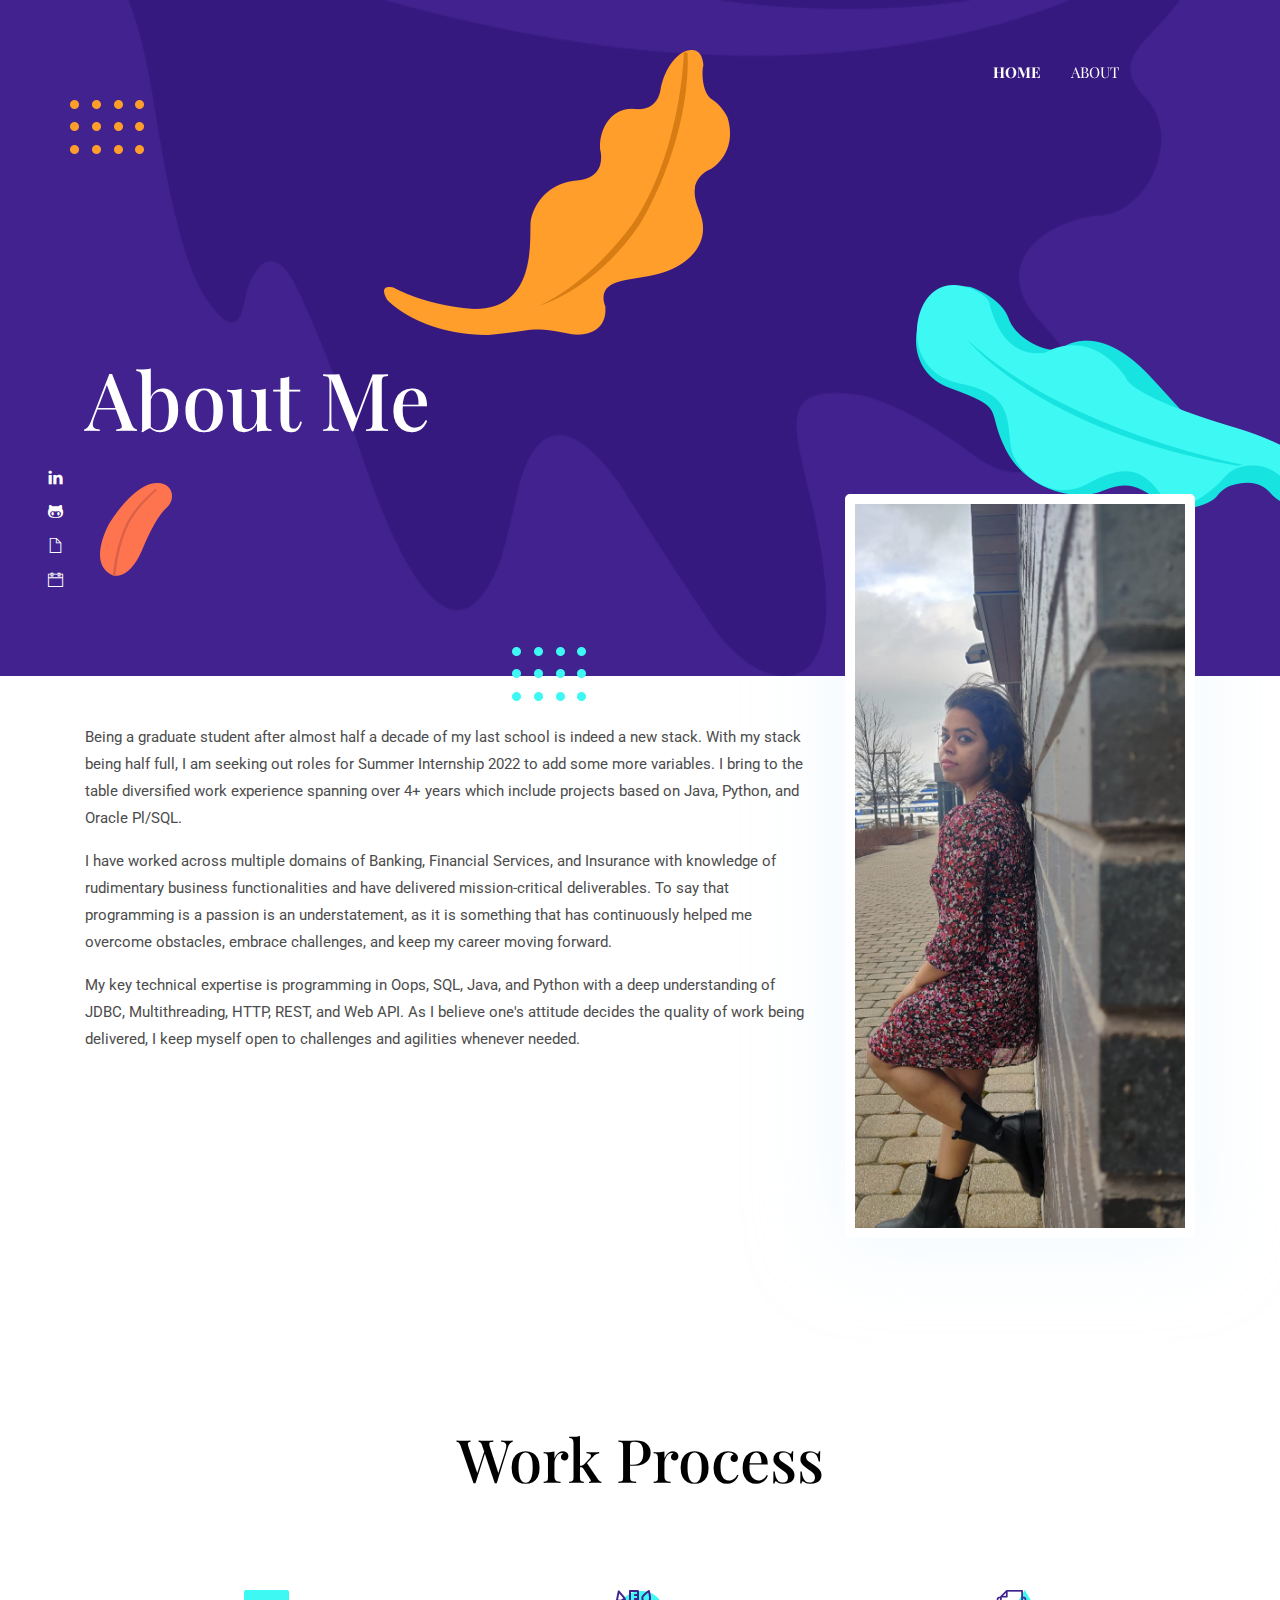
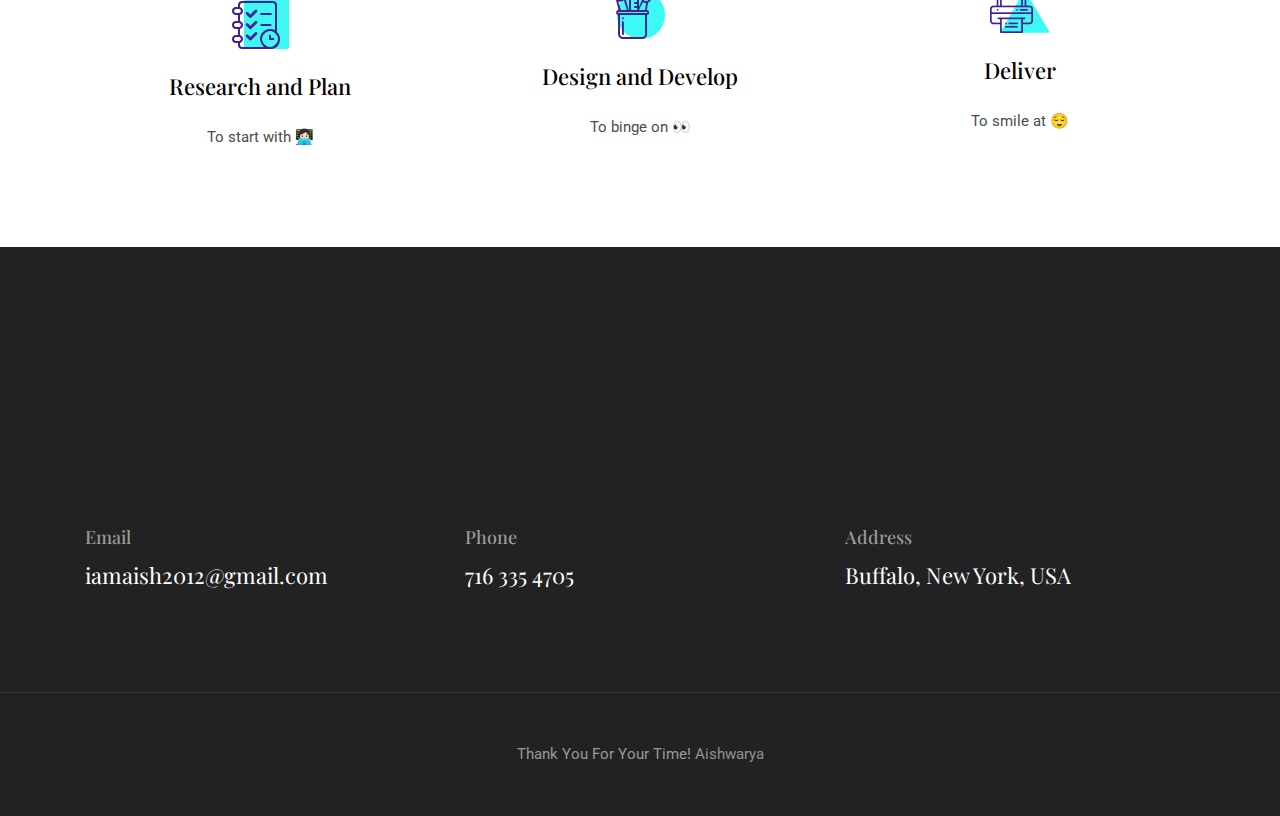
==== about.html @ 316fe17b "Update about.html" ====
<!--
 // WEBSITE: https://themefisher.com
 // TWITTER: https://twitter.com/themefisher
 // FACEBOOK: https://www.facebook.com/themefisher
 // GITHUB: https://github.com/themefisher/
-->

<!-- 
THEME: Kross - Creative Portfolio Template
VERSION: 1.0.0
AUTHOR: Themefisher

HOMEPAGE: https://themefisher.com/products/kross-creative-portfolio-template/
DEMO: https://demo.themefisher.com/kross/
GITHUB: https://github.com/themefisher/meghna-onepage-html5-business-template

Get HUGO Version : https://gethugothemes.com/products/kross-hugo-theme/

WEBSITE: https://themefisher.com
TWITTER: https://twitter.com/themefisher
FACEBOOK: https://www.facebook.com/themefisher
-->

<!DOCTYPE html>
<html lang="en">
<head>

  <!-- Basic Page Needs
  ================================================== -->
  <meta charset="utf-8">
  <title>Aishwarya's CookBook</title>
  <link rel="icon" type="image/x-icon" href="images/favicon.png"/>


  <!-- Mobile Specific Metas
  ================================================== -->
  <meta http-equiv="X-UA-Compatible" content="IE=edge">
  <meta name="description" content="Creative Portfolio Template">
  <meta name="viewport" content="width=device-width, initial-scale=1.0, maximum-scale=5.0">
  <meta name="author" content="Aishwarya">
  <meta name="generator" content="Portfolio Template v1.0">
  <!-- Favicon -->
  <link rel="shortcut icon" type="image/x-icon" href="images/favicon.png"/>
  
  <!-- ** Plugins Needed for the Project ** -->
  <!-- Bootstrap -->
  <link rel="stylesheet" href="plugins/bootstrap/bootstrap.min.css">
  <!-- slick slider -->
  <link rel="stylesheet" href="plugins/slick/slick.css">
  <!-- themefy-icon -->
  <link rel="stylesheet" href="plugins/themify-icons/themify-icons.css">

  <!-- Main Stylesheet -->
  <link href="css/style.css" rel="stylesheet">

</head>
<body>
  

<header class="navigation fixed-top">
  <nav class="navbar navbar-expand-lg navbar-dark">
    <button class="navbar-toggler" type="button" data-toggle="collapse" data-target="#navigation"
      aria-controls="navigation" aria-expanded="false" aria-label="Toggle navigation">
      <span class="navbar-toggler-icon"></span>
    </button>

    <div class="collapse navbar-collapse text-center" id="navigation">
      <ul class="navbar-nav ml-auto">
        <li class="nav-item active">
          <a class="nav-link" href="index.html">Home</a>
        </li>
        <li class="nav-item">
          <a class="nav-link" href="about.html">about</a>
        </li>
      </ul>
    </div>
  </nav>
</header>

<!-- page title -->
<section class="page-title-alt bg-primary position-relative">
  <div class="container">
    <div class="row">
      <div class="col-12">
        <h1 class="text-white font-tertiary">About Me</h1>
      </div>
    </div>
  </div>
  <!-- background shapes -->
  <img src="images/illustrations/leaf-bg-top.png" alt="illustrations" class="bg-shape-1 w-100">
  <img src="images/illustrations/dots-group-sm.png" alt="illustrations" class="bg-shape-2">
  <img src="images/illustrations/leaf-yellow.png" alt="illustrations" class="bg-shape-3">
  <img src="images/illustrations/leaf-orange.png" alt="illustrations" class="bg-shape-4">
  <img src="images/illustrations/dots-group-cyan.png" alt="illustrations" class="bg-shape-5">
  <img src="images/illustrations/leaf-cyan-lg.png" alt="illustrations" class="bg-shape-6">
 <!-- social icon -->
  <ul class="list-unstyled ml-5 mt-3 position-relative zindex-1">
    <li class="mb-3"><a class="text-white" href="https://www.linkedin.com/in/aishwaryarath/" target="_blank"><i class="ti-linkedin"></i></a></li>
    <li class="mb-3"><a class="text-white" href="https://github.com/Aishwarya020" target="_blank"><i class="ti-github"></i></a></li>
    <li class="mb-3"><a class="text-white" href="resume/Aishwarya_Rath_Resume.pdf" target="_blank"><i class="ti-file"></i></a></li>
    <li class="mb-3"><a class="text-white" href="https://calendly.com/aishwaryarath/office-hours" target="_blank"><i class="ti-calendar"></i></a></li>
  </ul>
  <!-- /social icon -->
</section>
<!-- /page title -->

<!-- about -->
<section class="section pt-5">
  <div class="container">
    <div class="row">
      <div class="col-md-8">
        <p>Being a graduate student after almost half a decade of my last school is indeed a new stack. With my 
         stack being half full, I am seeking out roles for Summer Internship 2022 to add some more variables. 
         I bring to the table diversified work experience spanning over 4+ years which include projects based on 
         Java, Python, and Oracle Pl/SQL.</p>
        <p>I have worked across multiple domains of Banking, Financial Services, and Insurance with knowledge of 
         rudimentary business functionalities and have delivered mission-critical deliverables. To say that 
         programming is a passion is an understatement, as it is something that has continuously helped me 
         overcome obstacles, embrace challenges, and keep my career moving forward.</p>
        <p>My key technical expertise is programming in Oops, SQL, Java, and Python with a deep understanding 
         of JDBC, Multithreading, HTTP, REST, and Web API. As I believe one's attitude decides the quality of 
         work being delivered, I keep myself open to challenges and agilities whenever needed.</p>
     </div>
      <div class="col-md-4 text-center drag-lg-top">
        <div class="shadow-down mb-4">
          <img src="images/about/author.png" alt="author" class="img-fluid w-100 rounded-lg border-thick border-white">
       </div>
      </div>
    </div>
  </div>
</section>
<!-- /about -->

<!-- Work Process -->
<section class="section">
  <div class="container">
    <div class="row justify-content-around">
      <div class="col-lg-12 text-center">
        <h2 class="section-title">Work Process</h2>
      </div>
      <div class="col-lg-3 col-md-4 text-center hover-shadow pt-3">
        <div class="">
          <img src="images/icons/plan.png" class="mb-4" alt="icon">
          <h4 class="mb-4">Research and Plan</h4>
          <p>To start with 👩🏻‍💻</p>
        </div>
      </div>
      <div class="col-lg-3 col-md-4 text-center hover-shadow pt-3">
        <img src="images/icons/design.png" class="mb-4" alt="icon">
        <h4 class="mb-4">Design and Develop</h4>
        <p>To binge on 👀</p>
      </div>
      <div class="col-lg-3 col-md-4 text-center hover-shadow pt-3">
        <img src="images/icons/print.png" class="mb-4" alt="icon">
        <h4 class="mb-4">Deliver</h4>
        <p>To smile at 😌</p>
      </div>
    </div>
  </div>
</section>
<!-- ./Work Process -->

<!-- footer -->
<footer class="bg-dark footer-section">
  <div class="section">
    <div class="container">
      <div class="row">
        <div class="col-md-4">
          <h5 class="text-light">Email</h5>
          <p class="text-white paragraph-lg font-secondary">iamaish2012@gmail.com</p>
        </div>
        <div class="col-md-4">
          <h5 class="text-light">Phone</h5>
          <p class="text-white paragraph-lg font-secondary">716 335 4705</p>
        </div>
        <div class="col-md-4">
          <h5 class="text-light">Address</h5>
          <p class="text-white paragraph-lg font-secondary">Buffalo, New York, USA</p>
        </div>
      </div>
    </div>
  </div>
  <div class="border-top text-center border-dark py-5">
    <p class="mb-0 text-light"><script>
        </script> Thank You For Your Time! <a class="text-white-50">Aishwarya</a></p> 
  </div>
</footer>
<!-- /footer -->

<!-- jQuery -->
<script src="plugins/jQuery/jquery.min.js"></script>
<!-- Bootstrap JS -->
<script src="plugins/bootstrap/bootstrap.min.js"></script>
<!-- slick slider -->
<script src="plugins/slick/slick.min.js"></script>
<!-- filter -->
<script src="plugins/shuffle/shuffle.min.js"></script>

<!-- Main Script -->
<script src="js/script.js"></script>

</body>
</html>
---- plugins/themify-icons/themify-icons.css ----
@font-face{font-family:themify;src:url(fonts/themify.eot?-fvbane);src:url(fonts/themify.eot?#iefix-fvbane) format('embedded-opentype'),url(fonts/themify.woff?-fvbane) format('woff'),url(fonts/themify.ttf?-fvbane) format('truetype'),url(fonts/themify.svg?-fvbane#themify) format('svg');font-weight:400;font-style:normal}[class*=" ti-"],[class^=ti-]{font-family:themify;speak:none;font-style:normal;font-weight:400;font-variant:normal;text-transform:none;line-height:1;-webkit-font-smoothing:antialiased;-moz-osx-font-smoothing:grayscale}.ti-wand:before{content:"\e600"}.ti-volume:before{content:"\e601"}.ti-user:before{content:"\e602"}.ti-unlock:before{content:"\e603"}.ti-unlink:before{content:"\e604"}.ti-trash:before{content:"\e605"}.ti-thought:before{content:"\e606"}.ti-target:before{content:"\e607"}.ti-tag:before{content:"\e608"}.ti-tablet:before{content:"\e609"}.ti-star:before{content:"\e60a"}.ti-spray:before{content:"\e60b"}.ti-signal:before{content:"\e60c"}.ti-shopping-cart:before{content:"\e60d"}.ti-shopping-cart-full:before{content:"\e60e"}.ti-settings:before{content:"\e60f"}.ti-search:before{content:"\e610"}.ti-zoom-in:before{content:"\e611"}.ti-zoom-out:before{content:"\e612"}.ti-cut:before{content:"\e613"}.ti-ruler:before{content:"\e614"}.ti-ruler-pencil:before{content:"\e615"}.ti-ruler-alt:before{content:"\e616"}.ti-bookmark:before{content:"\e617"}.ti-bookmark-alt:before{content:"\e618"}.ti-reload:before{content:"\e619"}.ti-plus:before{content:"\e61a"}.ti-pin:before{content:"\e61b"}.ti-pencil:before{content:"\e61c"}.ti-pencil-alt:before{content:"\e61d"}.ti-paint-roller:before{content:"\e61e"}.ti-paint-bucket:before{content:"\e61f"}.ti-na:before{content:"\e620"}.ti-mobile:before{content:"\e621"}.ti-minus:before{content:"\e622"}.ti-medall:before{content:"\e623"}.ti-medall-alt:before{content:"\e624"}.ti-marker:before{content:"\e625"}.ti-marker-alt:before{content:"\e626"}.ti-arrow-up:before{content:"\e627"}.ti-arrow-right:before{content:"\e628"}.ti-arrow-left:before{content:"\e629"}.ti-arrow-down:before{content:"\e62a"}.ti-lock:before{content:"\e62b"}.ti-location-arrow:before{content:"\e62c"}.ti-link:before{content:"\e62d"}.ti-layout:before{content:"\e62e"}.ti-layers:before{content:"\e62f"}.ti-layers-alt:before{content:"\e630"}.ti-key:before{content:"\e631"}.ti-import:before{content:"\e632"}.ti-image:before{content:"\e633"}.ti-heart:before{content:"\e634"}.ti-heart-broken:before{content:"\e635"}.ti-hand-stop:before{content:"\e636"}.ti-hand-open:before{content:"\e637"}.ti-hand-drag:before{content:"\e638"}.ti-folder:before{content:"\e639"}.ti-flag:before{content:"\e63a"}.ti-flag-alt:before{content:"\e63b"}.ti-flag-alt-2:before{content:"\e63c"}.ti-eye:before{content:"\e63d"}.ti-export:before{content:"\e63e"}.ti-exchange-vertical:before{content:"\e63f"}.ti-desktop:before{content:"\e640"}.ti-cup:before{content:"\e641"}.ti-crown:before{content:"\e642"}.ti-comments:before{content:"\e643"}.ti-comment:before{content:"\e644"}.ti-comment-alt:before{content:"\e645"}.ti-close:before{content:"\e646"}.ti-clip:before{content:"\e647"}.ti-angle-up:before{content:"\e648"}.ti-angle-right:before{content:"\e649"}.ti-angle-left:before{content:"\e64a"}.ti-angle-down:before{content:"\e64b"}.ti-check:before{content:"\e64c"}.ti-check-box:before{content:"\e64d"}.ti-camera:before{content:"\e64e"}.ti-announcement:before{content:"\e64f"}.ti-brush:before{content:"\e650"}.ti-briefcase:before{content:"\e651"}.ti-bolt:before{content:"\e652"}.ti-bolt-alt:before{content:"\e653"}.ti-blackboard:before{content:"\e654"}.ti-bag:before{content:"\e655"}.ti-move:before{content:"\e656"}.ti-arrows-vertical:before{content:"\e657"}.ti-arrows-horizontal:before{content:"\e658"}.ti-fullscreen:before{content:"\e659"}.ti-arrow-top-right:before{content:"\e65a"}.ti-arrow-top-left:before{content:"\e65b"}.ti-arrow-circle-up:before{content:"\e65c"}.ti-arrow-circle-right:before{content:"\e65d"}.ti-arrow-circle-left:before{content:"\e65e"}.ti-arrow-circle-down:before{content:"\e65f"}.ti-angle-double-up:before{content:"\e660"}.ti-angle-double-right:before{content:"\e661"}.ti-angle-double-left:before{content:"\e662"}.ti-angle-double-down:before{content:"\e663"}.ti-zip:before{content:"\e664"}.ti-world:before{content:"\e665"}.ti-wheelchair:before{content:"\e666"}.ti-view-list:before{content:"\e667"}.ti-view-list-alt:before{content:"\e668"}.ti-view-grid:before{content:"\e669"}.ti-uppercase:before{content:"\e66a"}.ti-upload:before{content:"\e66b"}.ti-underline:before{content:"\e66c"}.ti-truck:before{content:"\e66d"}.ti-timer:before{content:"\e66e"}.ti-ticket:before{content:"\e66f"}.ti-thumb-up:before{content:"\e670"}.ti-thumb-down:before{content:"\e671"}.ti-text:before{content:"\e672"}.ti-stats-up:before{content:"\e673"}.ti-stats-down:before{content:"\e674"}.ti-split-v:before{content:"\e675"}.ti-split-h:before{content:"\e676"}.ti-smallcap:before{content:"\e677"}.ti-shine:before{content:"\e678"}.ti-shift-right:before{content:"\e679"}.ti-shift-left:before{content:"\e67a"}.ti-shield:before{content:"\e67b"}.ti-notepad:before{content:"\e67c"}.ti-server:before{content:"\e67d"}.ti-quote-right:before{content:"\e67e"}.ti-quote-left:before{content:"\e67f"}.ti-pulse:before{content:"\e680"}.ti-printer:before{content:"\e681"}.ti-power-off:before{content:"\e682"}.ti-plug:before{content:"\e683"}.ti-pie-chart:before{content:"\e684"}.ti-paragraph:before{content:"\e685"}.ti-panel:before{content:"\e686"}.ti-package:before{content:"\e687"}.ti-music:before{content:"\e688"}.ti-music-alt:before{content:"\e689"}.ti-mouse:before{content:"\e68a"}.ti-mouse-alt:before{content:"\e68b"}.ti-money:before{content:"\e68c"}.ti-microphone:before{content:"\e68d"}.ti-menu:before{content:"\e68e"}.ti-menu-alt:before{content:"\e68f"}.ti-map:before{content:"\e690"}.ti-map-alt:before{content:"\e691"}.ti-loop:before{content:"\e692"}.ti-location-pin:before{content:"\e693"}.ti-list:before{content:"\e694"}.ti-light-bulb:before{content:"\e695"}.ti-Italic:before{content:"\e696"}.ti-info:before{content:"\e697"}.ti-infinite:before{content:"\e698"}.ti-id-badge:before{content:"\e699"}.ti-hummer:before{content:"\e69a"}.ti-home:before{content:"\e69b"}.ti-help:before{content:"\e69c"}.ti-headphone:before{content:"\e69d"}.ti-harddrives:before{content:"\e69e"}.ti-harddrive:before{content:"\e69f"}.ti-gift:before{content:"\e6a0"}.ti-game:before{content:"\e6a1"}.ti-filter:before{content:"\e6a2"}.ti-files:before{content:"\e6a3"}.ti-file:before{content:"\e6a4"}.ti-eraser:before{content:"\e6a5"}.ti-envelope:before{content:"\e6a6"}.ti-download:before{content:"\e6a7"}.ti-direction:before{content:"\e6a8"}.ti-direction-alt:before{content:"\e6a9"}.ti-dashboard:before{content:"\e6aa"}.ti-control-stop:before{content:"\e6ab"}.ti-control-shuffle:before{content:"\e6ac"}.ti-control-play:before{content:"\e6ad"}.ti-control-pause:before{content:"\e6ae"}.ti-control-forward:before{content:"\e6af"}.ti-control-backward:before{content:"\e6b0"}.ti-cloud:before{content:"\e6b1"}.ti-cloud-up:before{content:"\e6b2"}.ti-cloud-down:before{content:"\e6b3"}.ti-clipboard:before{content:"\e6b4"}.ti-car:before{content:"\e6b5"}.ti-calendar:before{content:"\e6b6"}.ti-book:before{content:"\e6b7"}.ti-bell:before{content:"\e6b8"}.ti-basketball:before{content:"\e6b9"}.ti-bar-chart:before{content:"\e6ba"}.ti-bar-chart-alt:before{content:"\e6bb"}.ti-back-right:before{content:"\e6bc"}.ti-back-left:before{content:"\e6bd"}.ti-arrows-corner:before{content:"\e6be"}.ti-archive:before{content:"\e6bf"}.ti-anchor:before{content:"\e6c0"}.ti-align-right:before{content:"\e6c1"}.ti-align-left:before{content:"\e6c2"}.ti-align-justify:before{content:"\e6c3"}.ti-align-center:before{content:"\e6c4"}.ti-alert:before{content:"\e6c5"}.ti-alarm-clock:before{content:"\e6c6"}.ti-agenda:before{content:"\e6c7"}.ti-write:before{content:"\e6c8"}.ti-window:before{content:"\e6c9"}.ti-widgetized:before{content:"\e6ca"}.ti-widget:before{content:"\e6cb"}.ti-widget-alt:before{content:"\e6cc"}.ti-wallet:before{content:"\e6cd"}.ti-video-clapper:before{content:"\e6ce"}.ti-video-camera:before{content:"\e6cf"}.ti-vector:before{content:"\e6d0"}.ti-themify-logo:before{content:"\e6d1"}.ti-themify-favicon:before{content:"\e6d2"}.ti-themify-favicon-alt:before{content:"\e6d3"}.ti-support:before{content:"\e6d4"}.ti-stamp:before{content:"\e6d5"}.ti-split-v-alt:before{content:"\e6d6"}.ti-slice:before{content:"\e6d7"}.ti-shortcode:before{content:"\e6d8"}.ti-shift-right-alt:before{content:"\e6d9"}.ti-shift-left-alt:before{content:"\e6da"}.ti-ruler-alt-2:before{content:"\e6db"}.ti-receipt:before{content:"\e6dc"}.ti-pin2:before{content:"\e6dd"}.ti-pin-alt:before{content:"\e6de"}.ti-pencil-alt2:before{content:"\e6df"}.ti-palette:before{content:"\e6e0"}.ti-more:before{content:"\e6e1"}.ti-more-alt:before{content:"\e6e2"}.ti-microphone-alt:before{content:"\e6e3"}.ti-magnet:before{content:"\e6e4"}.ti-line-double:before{content:"\e6e5"}.ti-line-dotted:before{content:"\e6e6"}.ti-line-dashed:before{content:"\e6e7"}.ti-layout-width-full:before{content:"\e6e8"}.ti-layout-width-default:before{content:"\e6e9"}.ti-layout-width-default-alt:before{content:"\e6ea"}.ti-layout-tab:before{content:"\e6eb"}.ti-layout-tab-window:before{content:"\e6ec"}.ti-layout-tab-v:before{content:"\e6ed"}.ti-layout-tab-min:before{content:"\e6ee"}.ti-layout-slider:before{content:"\e6ef"}.ti-layout-slider-alt:before{content:"\e6f0"}.ti-layout-sidebar-right:before{content:"\e6f1"}.ti-layout-sidebar-none:before{content:"\e6f2"}.ti-layout-sidebar-left:before{content:"\e6f3"}.ti-layout-placeholder:before{content:"\e6f4"}.ti-layout-menu:before{content:"\e6f5"}.ti-layout-menu-v:before{content:"\e6f6"}.ti-layout-menu-separated:before{content:"\e6f7"}.ti-layout-menu-full:before{content:"\e6f8"}.ti-layout-media-right-alt:before{content:"\e6f9"}.ti-layout-media-right:before{content:"\e6fa"}.ti-layout-media-overlay:before{content:"\e6fb"}.ti-layout-media-overlay-alt:before{content:"\e6fc"}.ti-layout-media-overlay-alt-2:before{content:"\e6fd"}.ti-layout-media-left-alt:before{content:"\e6fe"}.ti-layout-media-left:before{content:"\e6ff"}.ti-layout-media-center-alt:before{content:"\e700"}.ti-layout-media-center:before{content:"\e701"}.ti-layout-list-thumb:before{content:"\e702"}.ti-layout-list-thumb-alt:before{content:"\e703"}.ti-layout-list-post:before{content:"\e704"}.ti-layout-list-large-image:before{content:"\e705"}.ti-layout-line-solid:before{content:"\e706"}.ti-layout-grid4:before{content:"\e707"}.ti-layout-grid3:before{content:"\e708"}.ti-layout-grid2:before{content:"\e709"}.ti-layout-grid2-thumb:before{content:"\e70a"}.ti-layout-cta-right:before{content:"\e70b"}.ti-layout-cta-left:before{content:"\e70c"}.ti-layout-cta-center:before{content:"\e70d"}.ti-layout-cta-btn-right:before{content:"\e70e"}.ti-layout-cta-btn-left:before{content:"\e70f"}.ti-layout-column4:before{content:"\e710"}.ti-layout-column3:before{content:"\e711"}.ti-layout-column2:before{content:"\e712"}.ti-layout-accordion-separated:before{content:"\e713"}.ti-layout-accordion-merged:before{content:"\e714"}.ti-layout-accordion-list:before{content:"\e715"}.ti-ink-pen:before{content:"\e716"}.ti-info-alt:before{content:"\e717"}.ti-help-alt:before{content:"\e718"}.ti-headphone-alt:before{content:"\e719"}.ti-hand-point-up:before{content:"\e71a"}.ti-hand-point-right:before{content:"\e71b"}.ti-hand-point-left:before{content:"\e71c"}.ti-hand-point-down:before{content:"\e71d"}.ti-gallery:before{content:"\e71e"}.ti-face-smile:before{content:"\e71f"}.ti-face-sad:before{content:"\e720"}.ti-credit-card:before{content:"\e721"}.ti-control-skip-forward:before{content:"\e722"}.ti-control-skip-backward:before{content:"\e723"}.ti-control-record:before{content:"\e724"}.ti-control-eject:before{content:"\e725"}.ti-comments-smiley:before{content:"\e726"}.ti-brush-alt:before{content:"\e727"}.ti-youtube:before{content:"\e728"}.ti-vimeo:before{content:"\e729"}.ti-twitter:before{content:"\e72a"}.ti-time:before{content:"\e72b"}.ti-tumblr:before{content:"\e72c"}.ti-skype:before{content:"\e72d"}.ti-share:before{content:"\e72e"}.ti-share-alt:before{content:"\e72f"}.ti-rocket:before{content:"\e730"}.ti-pinterest:before{content:"\e731"}.ti-new-window:before{content:"\e732"}.ti-microsoft:before{content:"\e733"}.ti-list-ol:before{content:"\e734"}.ti-linkedin:before{content:"\e735"}.ti-layout-sidebar-2:before{content:"\e736"}.ti-layout-grid4-alt:before{content:"\e737"}.ti-layout-grid3-alt:before{content:"\e738"}.ti-layout-grid2-alt:before{content:"\e739"}.ti-layout-column4-alt:before{content:"\e73a"}.ti-layout-column3-alt:before{content:"\e73b"}.ti-layout-column2-alt:before{content:"\e73c"}.ti-instagram:before{content:"\e73d"}.ti-google:before{content:"\e73e"}.ti-github:before{content:"\e73f"}.ti-flickr:before{content:"\e740"}.ti-facebook:before{content:"\e741"}.ti-dropbox:before{content:"\e742"}.ti-dribbble:before{content:"\e743"}.ti-apple:before{content:"\e744"}.ti-android:before{content:"\e745"}.ti-save:before{content:"\e746"}.ti-save-alt:before{content:"\e747"}.ti-yahoo:before{content:"\e748"}.ti-wordpress:before{content:"\e749"}.ti-vimeo-alt:before{content:"\e74a"}.ti-twitter-alt:before{content:"\e74b"}.ti-tumblr-alt:before{content:"\e74c"}.ti-trello:before{content:"\e74d"}.ti-stack-overflow:before{content:"\e74e"}.ti-soundcloud:before{content:"\e74f"}.ti-sharethis:before{content:"\e750"}.ti-sharethis-alt:before{content:"\e751"}.ti-reddit:before{content:"\e752"}.ti-pinterest-alt:before{content:"\e753"}.ti-microsoft-alt:before{content:"\e754"}.ti-linux:before{content:"\e755"}.ti-jsfiddle:before{content:"\e756"}.ti-joomla:before{content:"\e757"}.ti-html5:before{content:"\e758"}.ti-flickr-alt:before{content:"\e759"}.ti-email:before{content:"\e75a"}.ti-drupal:before{content:"\e75b"}.ti-dropbox-alt:before{content:"\e75c"}.ti-css3:before{content:"\e75d"}.ti-rss:before{content:"\e75e"}.ti-rss-alt:before{content:"\e75f"}
---- css/style.css ----
/**
 * WEBSITE: https://themefisher.com
 * TWITTER: https://twitter.com/themefisher
 * FACEBOOK: https://www.facebook.com/themefisher
 * GITHUB: https://github.com/themefisher/
 */

/*!
THEME: Kross - Creative Portfolio Template
VERSION: 1.0.0
AUTHOR: Themefisher

HOMEPAGE: https://themefisher.com/products/kross-creative-portfolio-template/
DEMO: https://demo.themefisher.com/kross/
GITHUB: https://github.com/themefisher/meghna-onepage-html5-business-template

Get HUGO Version : https://gethugothemes.com/products/kross-hugo-theme/

WEBSITE: https://themefisher.com
TWITTER: https://twitter.com/themefisher
FACEBOOK: https://www.facebook.com/themefisher
*/
/*  typography */
@import url("https://fonts.googleapis.com/css?family=Playfair+Display:700|Roboto:400");
body {
  line-height: 1.2;
  font-family: "Roboto", sans-serif;
  -webkit-font-smoothing: antialiased;
  font-size: 15px;
  color: #4c4c4c;
}

p, .paragraph {
  font-weight: 400;
  color: #4c4c4c;
  font-size: 15px;
  line-height: 1.8;
  font-family: "Roboto", sans-serif;
}
p-lg, .paragraph-lg {
  font-size: 22px;
}

h1, h2, h3, h4, h5, h6 {
  color: #000;
  font-family: "Playfair Display", serif;
  line-height: 1.2;
}

h1, .h1 {
  font-size: 80px;
}
@media (max-width: 991px) {
  h1, .h1 {
    font-size: 65px;
  }
}

h2, .h2 {
  font-size: 60px;
}
@media (max-width: 991px) {
  h2, .h2 {
    font-size: 50px;
  }
}

h3, .h3 {
  font-size: 40px;
}

h4, .h4 {
  font-size: 22px;
}

h5, .h5 {
  font-size: 18px;
}

h6, .h6 {
  font-size: 14px;
}

/* Button style */
.btn {
  font-size: 22px;
  font-family: "Playfair Display", serif;
  text-transform: capitalize;
  padding: 16px 44px;
  border-radius: 5px;
  font-weight: 600;
  border: 0;
  position: relative;
  z-index: 1;
  transition: 0.2s ease;
}
.btn:focus {
  outline: 0;
  box-shadow: none !important;
}
.btn:active {
  box-shadow: none;
}
.btn-sm {
  font-size: 15px;
  padding: 10px 30px;
}
.btn-xs {
  padding: 5px 10px;
  font-size: 15px;
}

.btn-primary {
  background: #41228e;
  color: #fff;
}
.btn-primary:active {
  background: #542cb7 !important;
}
.btn-primary:hover {
  background: #542cb7;
}
.btn-primary.focus, .btn-primary.active {
  background: #542cb7 !important;
  box-shadow: none !important;
}

.btn-transparent {
  background: transparent;
  color: #41228e;
  font-weight: bold;
}
.btn-transparent:active, .btn-transparent:hover {
  color: #41228e;
}

body {
  background-color: #fff;
  overflow-x: hidden;
}

::-moz-selection {
  background: #542cb7;
  color: #fff;
}

::selection {
  background: #542cb7;
  color: #fff;
}

/* preloader */
.preloader {
  position: fixed;
  top: 0;
  left: 0;
  right: 0;
  bottom: 0;
  background-color: #fff;
  z-index: 999;
  display: flex;
  align-items: center;
  justify-content: center;
}

ol,
ul {
  list-style-type: none;
  margin: 0px;
}

img {
  vertical-align: middle;
  border: 0;
}

a,
a:hover,
a:focus {
  text-decoration: none;
}

a,
button,
select {
  cursor: pointer;
  transition: 0.2s ease;
}
a:focus,
button:focus,
select:focus {
  outline: 0;
}

a.text-dark:hover {
  color: #41228e !important;
}

a:hover {
  color: #41228e;
}

.slick-slide {
  outline: 0;
}

.section {
  padding-top: 80px;
  padding-bottom: 80px;
}
.section-title {
  margin-bottom: 80px;
  font-family: "Playfair Display", serif;
}

.bg-cover {
  background-size: cover;
  background-position: center center;
  background-repeat: no-repeat;
}

/* overlay */
.overlay {
  position: relative;
}
.overlay::before {
  position: absolute;
  content: "";
  height: 100%;
  width: 100%;
  top: 0;
  left: 0;
  background: #000;
  opacity: 0.5;
}

.outline-0 {
  outline: 0 !important;
}

.d-unset {
  display: unset !important;
}

.bg-primary {
  background: #41228e !important;
}

.bg-gray {
  background: #eaeaea !important;
}

.text-primary {
  color: #41228e !important;
}

.text-color {
  color: #4c4c4c;
}

.text-dark {
  color: #000 !important;
}

.text-light {
  color: #999999 !important;
}

.mb-10 {
  margin-bottom: 10px !important;
}

.mb-20 {
  margin-bottom: 20px !important;
}

.mb-30 {
  margin-bottom: 30px !important;
}

.mb-40 {
  margin-bottom: 40px !important;
}

.mb-50 {
  margin-bottom: 50px !important;
}

.mb-60 {
  margin-bottom: 60px !important;
}

.mb-70 {
  margin-bottom: 70px !important;
}

.mb-80 {
  margin-bottom: 80px !important;
}

.mb-90 {
  margin-bottom: 90px !important;
}

.mb-100 {
  margin-bottom: 100px !important;
}

.zindex-1 {
  z-index: 1;
}

.rounded-lg {
  border-radius: 15px;
}

.overflow-hidden {
  overflow: hidden;
}

.font-secondary {
  font-family: "Playfair Display", serif !important;
}

.font-tertiary {
  font-family: "Playfair Display", serif !important;
}

.shadow {
  box-shadow: 0px 18px 39.1px 6.9px rgba(224, 241, 255, 0.34) !important;
}

.bg-dark {
  background-color: #222222 !important;
}

/* icon */
.icon {
  font-size: 45px;
}

.icon-bg {
  height: 100px;
  width: 100px;
  line-height: 100px;
  text-align: center;
}

.icon-light {
  color: #c8d5ef;
}

/* /icon */
/* slick slider */
.slick-dots {
  text-align: center;
  padding-left: 0;
}
.slick-dots li {
  display: inline-block;
  margin: 2px;
}
.slick-dots li.slick-active button {
  background: #fff;
  width: 25px;
}
.slick-dots li button {
  height: 6px;
  width: 12px;
  background: rgba(255, 255, 255, 0.5);
  color: transparent;
  border-radius: 10px;
  overflow: hidden;
  transition: 0.2s ease;
  border: 0;
}

/* /slick slider */
/* form */
.form-control {
  border: 0;
  border-radius: 0;
  border-bottom: 1px solid #c7c7c7;
  height: 60px;
}
.form-control:focus {
  border-color: #41228e;
  outline: 0;
  box-shadow: none !important;
}

textarea.form-control {
  height: 120px;
}

/* /form */
/* card */
.card {
  border: 0;
}
.card-header {
  border: 0;
}
.card-footer {
  border: 0;
}

/* /card */
.navigation {
  padding: 40px 130px;
  transition: 0.3s ease;
}
.navigation.nav-bg {
  background-color: #41228e;
  padding: 15px 100px;
}
@media (max-width: 991px) {
  .navigation.nav-bg {
    padding: 15px 20px;
  }
}
@media (max-width: 991px) {
  .navigation {
    padding: 20px;
    background: #41228e;
  }
}

.navbar .nav-item .nav-link {
  font-family: "Playfair Display", serif;
  text-transform: uppercase;
  padding: 15px;
}
.navbar .nav-item.active {
  font-weight: bold;
}

.navbar-dark .navbar-nav .nav-link {
  color: #fff;
}

.hero-area {
  padding: 300px 0 200px;
  position: relative;
}
@media (max-width: 767px) {
  .hero-area {
    padding: 250px 0 150px;
    overflow: hidden;
  }
}
.hero-area h1 {
  position: relative;
  z-index: 2;
}

.layer {
  position: absolute;
  z-index: 1;
}

#l1 {
  bottom: 0;
  left: 0;
}

#l2 {
  top: 190px;
  left: -250px;
}

#l3 {
  top: 200px;
  left: 40%;
}

#l4 {
  top: 200px;
  right: 40%;
}

#l5 {
  top: 100px;
  right: -150px;
}

#l6 {
  bottom: -20px;
  left: 10%;
}

#l7 {
  bottom: 100px;
  left: 20%;
}

#l8 {
  bottom: 160px;
  right: 45%;
}

#l9 {
  bottom: 100px;
  right: -10px;
}

.layer-bg {
  position: absolute;
  bottom: 0;
  left: 0;
}

/* skills */
.progress-wrapper {
  height: 130px;
  overflow: hidden;
}

.wave {
  position: absolute;
  width: 100%;
  height: 100%;
}
.wave::before, .wave::after {
  content: "";
  position: absolute;
  width: 800px;
  height: 800px;
  bottom: 0;
  left: 50%;
  background-color: rgba(255, 255, 255, 0.4);
  border-radius: 45%;
  transform: translateX(-50%) rotate(0);
  -webkit-animation: rotate 6s linear infinite;
          animation: rotate 6s linear infinite;
  z-index: 10;
}
.wave::after {
  border-radius: 47%;
  background-color: rgba(255, 255, 255, 0.9);
  transform: translateX(-50%) rotate(0);
  -webkit-animation: rotate 10s linear -5s infinite;
          animation: rotate 10s linear -5s infinite;
  z-index: 20;
}

@-webkit-keyframes rotate {
  50% {
    transform: translateX(-50%) rotate(180deg);
  }
  100% {
    transform: translateX(-50%) rotate(360deg);
  }
}

@keyframes rotate {
  50% {
    transform: translateX(-50%) rotate(180deg);
  }
  100% {
    transform: translateX(-50%) rotate(360deg);
  }
}
/* /skills */
/* education */
.edu-bg-image {
  position: absolute;
  left: 0;
  top: -300px;
  z-index: -1;
}

/* /education */
/* service */
.hover-bg-primary {
  transition: 0.3s ease;
}
.hover-bg-primary:hover {
  background: #41228e;
}
.hover-bg-primary:hover * {
  color: #fff;
}

.active-bg-primary {
  transition: 0.3s ease;
  background: #41228e;
}
.active-bg-primary * {
  color: #fff;
}

.hover-shadow {
  transition: 0.2s ease;
}
.hover-shadow:hover {
  box-shadow: 0px 18px 40px 8px rgba(224, 241, 255, 0.54) !important;
}

/* /service */
/* portfolio */
.hover-wrapper {
  overflow: hidden;
}
.hover-wrapper img {
  transition: 0.3s ease;
  transform: scale(1.1);
}
.hover-wrapper:hover img {
  transform: scale(1);
}
.hover-wrapper:hover .hover-overlay {
  opacity: 1;
  visibility: visible;
}

.hover-overlay {
  position: absolute;
  height: 100%;
  width: 100%;
  border-radius: inherit;
  top: 0;
  left: 0;
  background: rgba(0, 0, 0, 0.3);
  opacity: 0;
  visibility: hidden;
  transition: 0.3s ease;
}

.hover-content {
  position: absolute;
  top: 50%;
  transform: translateY(-50%);
  left: 0;
  right: 0;
  text-align: center;
}

/* /portfolio */
/* testimonial */
.testimonial-content strong {
  color: #2bfdff;
  font-weight: normal;
}

.testimonial-bg-shapes .container {
  position: relative;
  z-index: 1;
}
.testimonial-bg-shapes .bg-map {
  position: absolute;
  left: 50%;
  top: 50%;
  transform: translate(-50%, -50%);
}
.testimonial-bg-shapes .bg-shape-1 {
  position: absolute;
  left: 100px;
  top: -50px;
}
.testimonial-bg-shapes .bg-shape-2 {
  position: absolute;
  right: 150px;
  top: 50px;
}
.testimonial-bg-shapes .bg-shape-3 {
  position: absolute;
  right: 50px;
  top: 200px;
}
.testimonial-bg-shapes .bg-shape-4 {
  position: absolute;
  left: 100px;
  bottom: 200px;
}
.testimonial-bg-shapes .bg-shape-5 {
  position: absolute;
  right: 200px;
  bottom: -50px;
}

/* /testimonial */
/* footer */
.footer-section {
  padding-top: 200px;
}

.section-on-footer {
  margin-bottom: -250px;
}

.shadow-down {
  position: relative;
}
.shadow-down::before {
  position: absolute;
  content: "";
  box-shadow: 0px 0px 80.75px 14.25px rgba(224, 241, 255, 0.34);
  height: 100%;
  width: 100%;
  left: 0;
  top: 0;
  z-index: -1;
}

/* /footer */
.card-lg {
  flex-direction: row-reverse;
  align-items: center;
}
@media (max-width: 991px) {
  .card-lg {
    flex-direction: column;
  }
}

blockquote {
  display: inline-block;
  padding: 20px 25px;
  background: #eaeaea;
  border-left: 3px solid #41228e;
  font-style: italic;
  font-size: 22px;
  line-height: 1.7;
}

.content * {
  margin-bottom: 20px;
}
.content strong {
  font-family: "Playfair Display", serif;
  font-size: 22px;
  font-weight: normal;
  color: #000;
  display: inherit;
  line-height: 1.5;
}

.page-title-alt {
  padding: 350px 0 70px;
}

.border-thick {
  border: 10px solid;
}

.drag-lg-top {
  margin-top: -230px;
}
@media (max-width: 991px) {
  .drag-lg-top {
    margin-top: 0;
  }
}

.page-title-alt .container {
  position: relative;
  z-index: 1;
}
.page-title-alt .bg-shape-1 {
  position: absolute;
  left: 0;
  top: 0;
  height: 100%;
}
.page-title-alt .bg-shape-2 {
  position: absolute;
  left: 70px;
  top: 100px;
}
.page-title-alt .bg-shape-3 {
  position: absolute;
  left: 30%;
  top: 50px;
  transform: rotate(180deg);
}
.page-title-alt .bg-shape-4 {
  position: absolute;
  left: 100px;
  bottom: 100px;
}
.page-title-alt .bg-shape-5 {
  position: absolute;
  left: 40%;
  bottom: -25px;
}
.page-title-alt .bg-shape-6 {
  position: absolute;
  bottom: 100px;
  right: -100px;
}

.page-title {
  padding: 250px 0 150px;
}
.page-title .container {
  position: relative;
  z-index: 1;
}
.page-title .bg-shape-1 {
  position: absolute;
  left: 0;
  bottom: 0;
  width: 100%;
}
.page-title .bg-shape-2 {
  position: absolute;
  left: -20px;
  top: -10px;
}
.page-title .bg-shape-3 {
  position: absolute;
  left: 10%;
  top: 100px;
}
.page-title .bg-shape-4 {
  position: absolute;
  left: 50%;
  top: -20px;
}
.page-title .bg-shape-5 {
  position: absolute;
  left: 90px;
  bottom: -50px;
  transform: rotate(180deg);
}
.page-title .bg-shape-6 {
  position: absolute;
  right: 20%;
  bottom: -20px;
}
.page-title .bg-shape-7 {
  position: absolute;
  right: -220px;
  bottom: -100px;
}

.filter-controls li {
  cursor: pointer;
}
.filter-controls li.active {
  font-weight: bold;
}
/*# sourceMappingURL=style.css.map */
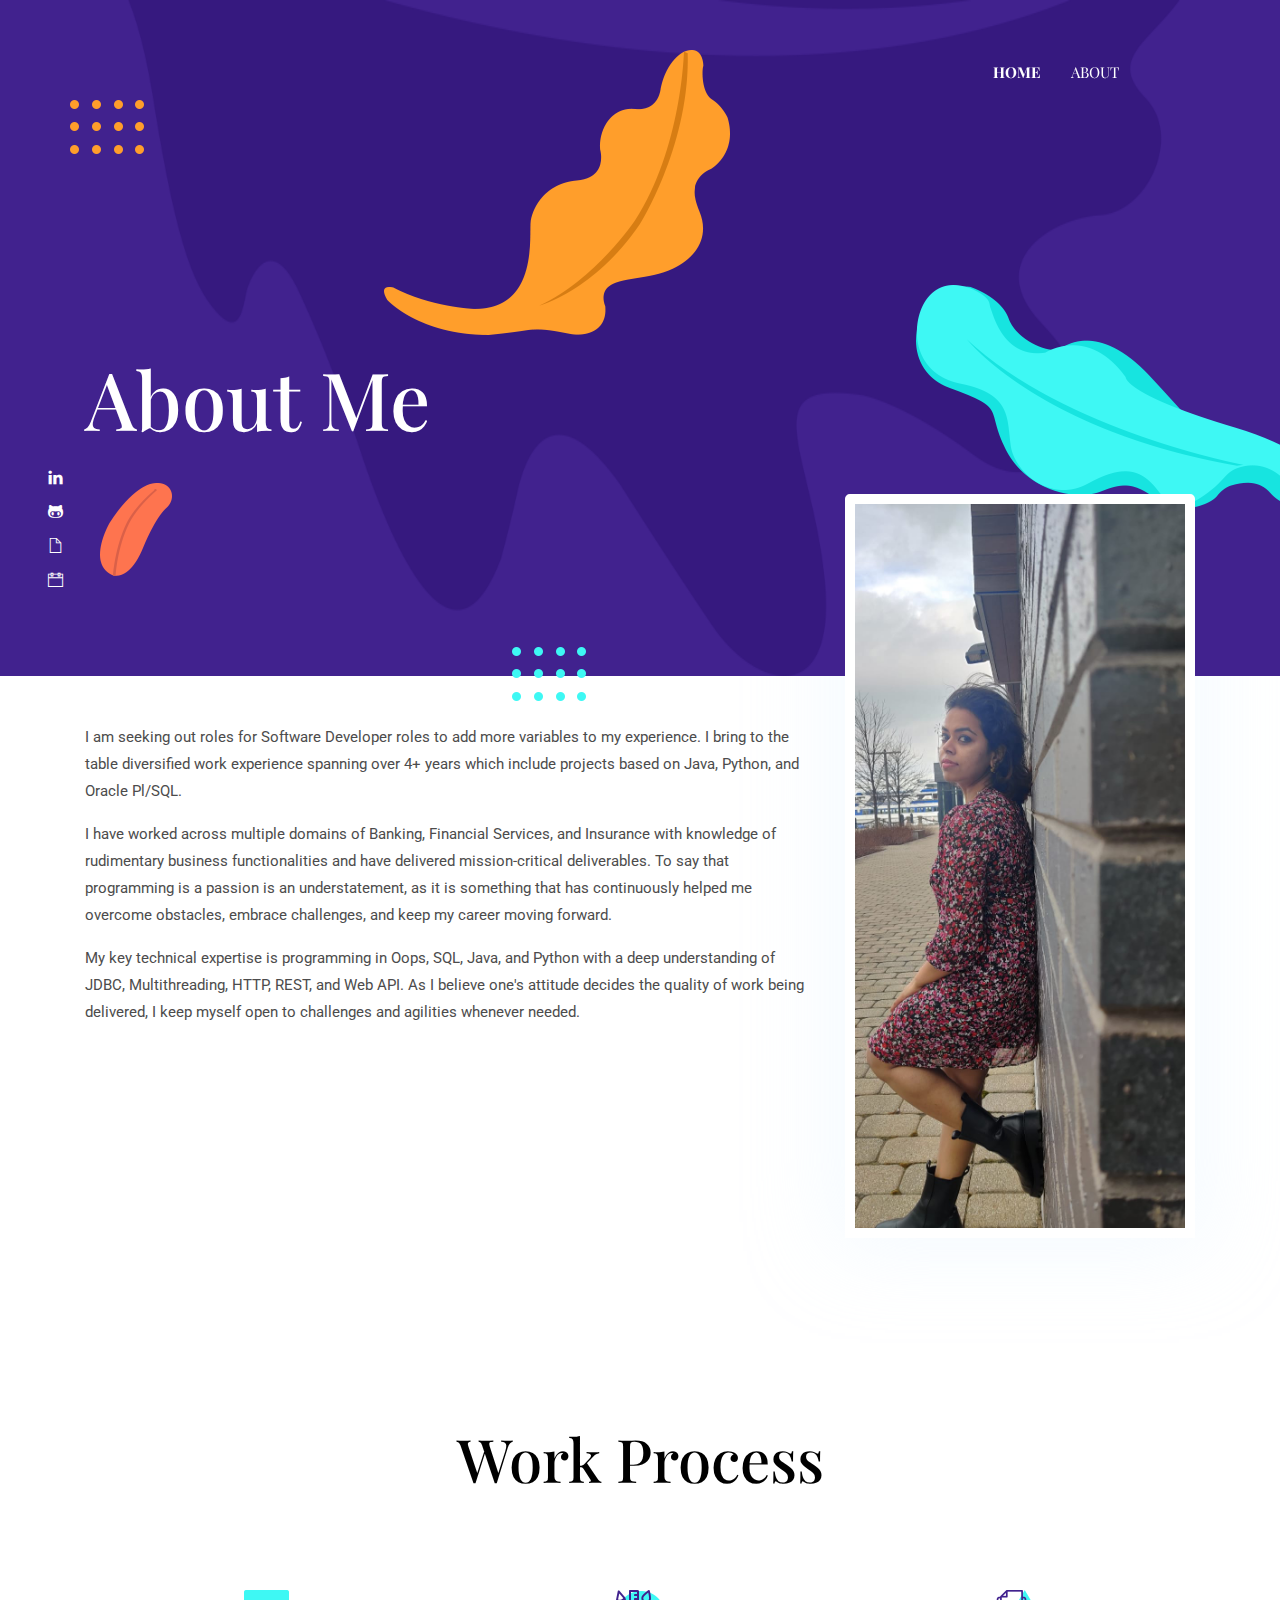
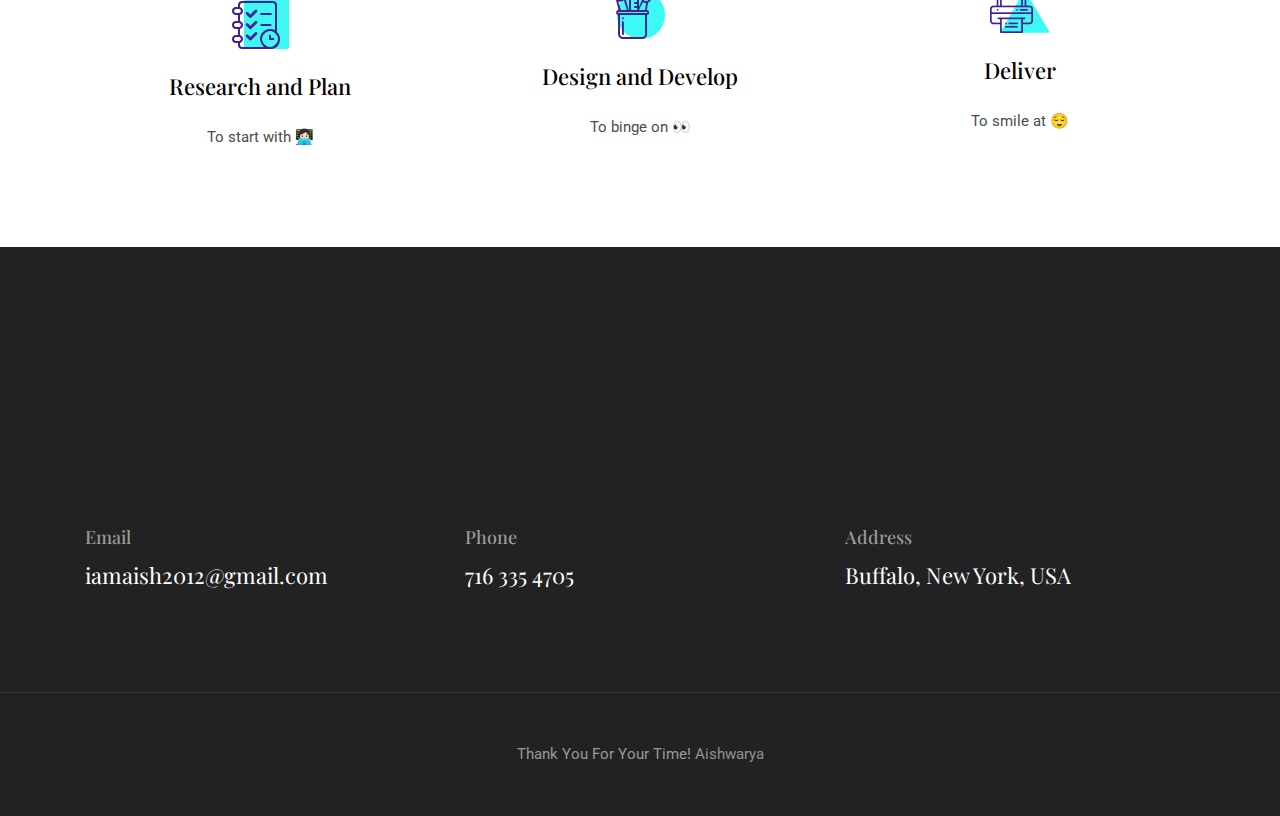
==== commit 3879c547: "Update about.html" ====
--- a/about.html
+++ b/about.html
@@ -97,7 +97,7 @@
   <ul class="list-unstyled ml-5 mt-3 position-relative zindex-1">
     <li class="mb-3"><a class="text-white" href="https://www.linkedin.com/in/aishwaryarath/" target="_blank"><i class="ti-linkedin"></i></a></li>
     <li class="mb-3"><a class="text-white" href="https://github.com/Aishwarya020" target="_blank"><i class="ti-github"></i></a></li>
-    <li class="mb-3"><a class="text-white" href="resume/Aishwarya_Rath_Resume.pdf" target="_blank"><i class="ti-file"></i></a></li>
+    <li class="mb-3"><a class="text-white" href="resume/AishwaryaRath_Resume.pdf" target="_blank"><i class="ti-file"></i></a></li>
     <li class="mb-3"><a class="text-white" href="https://calendly.com/aishwaryarath/office-hours" target="_blank"><i class="ti-calendar"></i></a></li>
   </ul>
   <!-- /social icon -->
@@ -109,8 +109,7 @@
   <div class="container">
     <div class="row">
       <div class="col-md-8">
-        <p>Being a graduate student after almost half a decade of my last school is indeed a new stack. With my 
-         stack being half full, I am seeking out roles for Summer Internship 2022 to add some more variables. 
+        <p>I am seeking out roles for Software Developer roles to add more variables to my experience. 
          I bring to the table diversified work experience spanning over 4+ years which include projects based on 
          Java, Python, and Oracle Pl/SQL.</p>
         <p>I have worked across multiple domains of Banking, Financial Services, and Insurance with knowledge of 
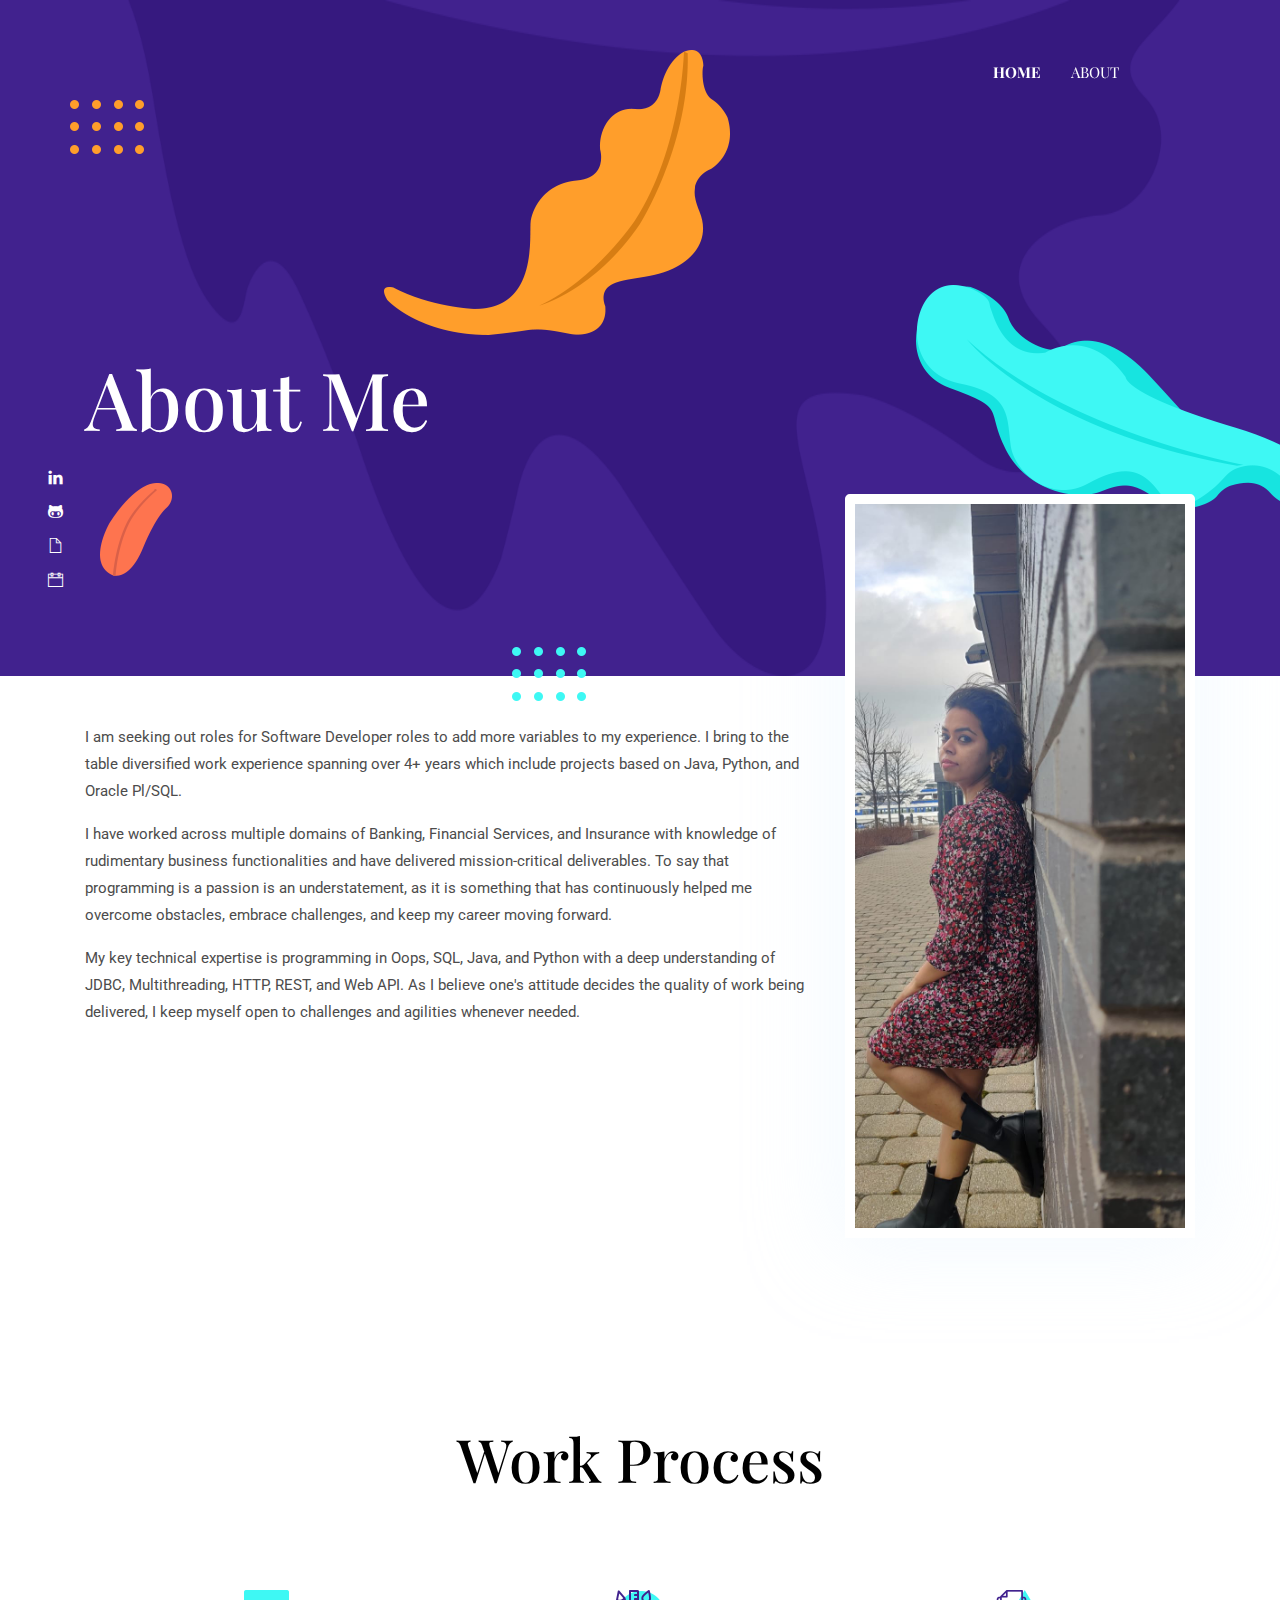
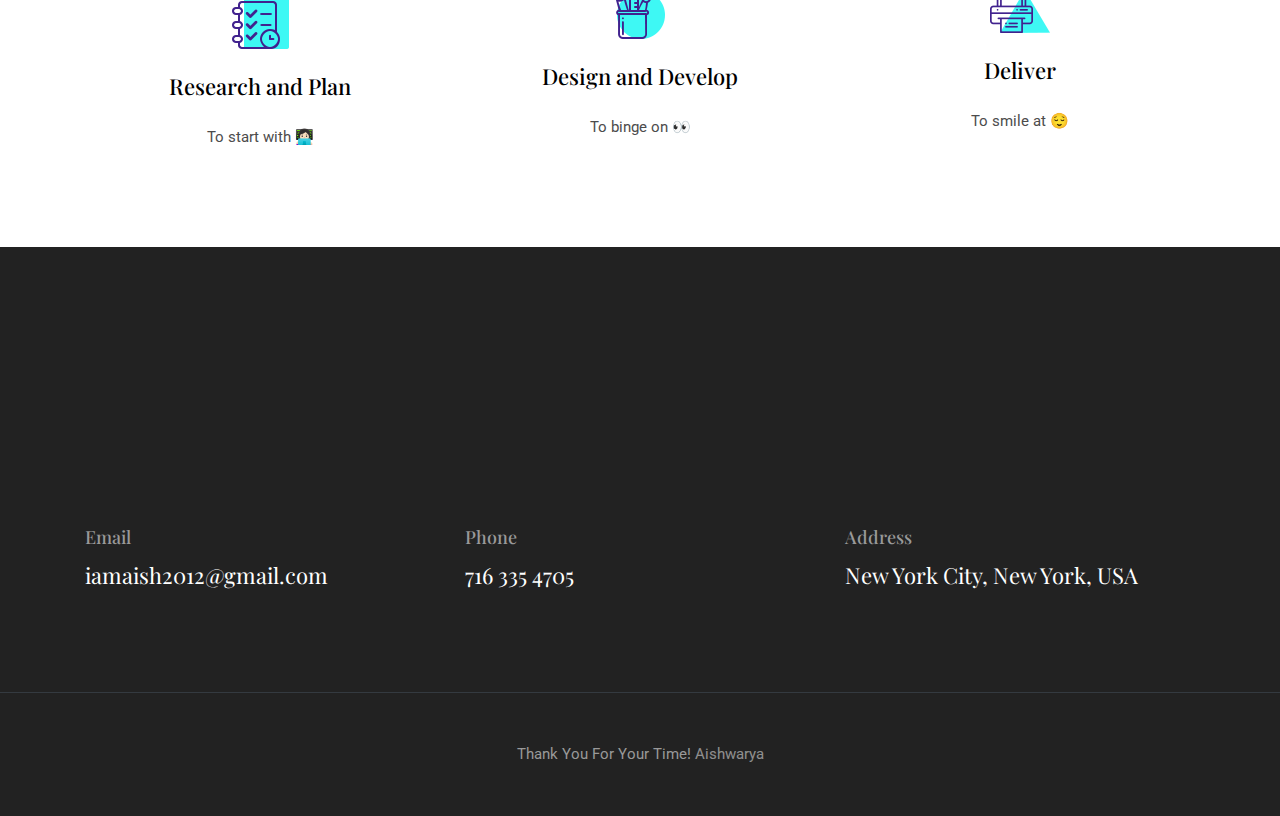
==== commit 8d132011: "Update about.html" ====
--- a/about.html
+++ b/about.html
@@ -174,7 +174,7 @@
         </div>
         <div class="col-md-4">
           <h5 class="text-light">Address</h5>
-          <p class="text-white paragraph-lg font-secondary">Buffalo, New York, USA</p>
+          <p class="text-white paragraph-lg font-secondary">New York City, New York, USA</p>
         </div>
       </div>
     </div>
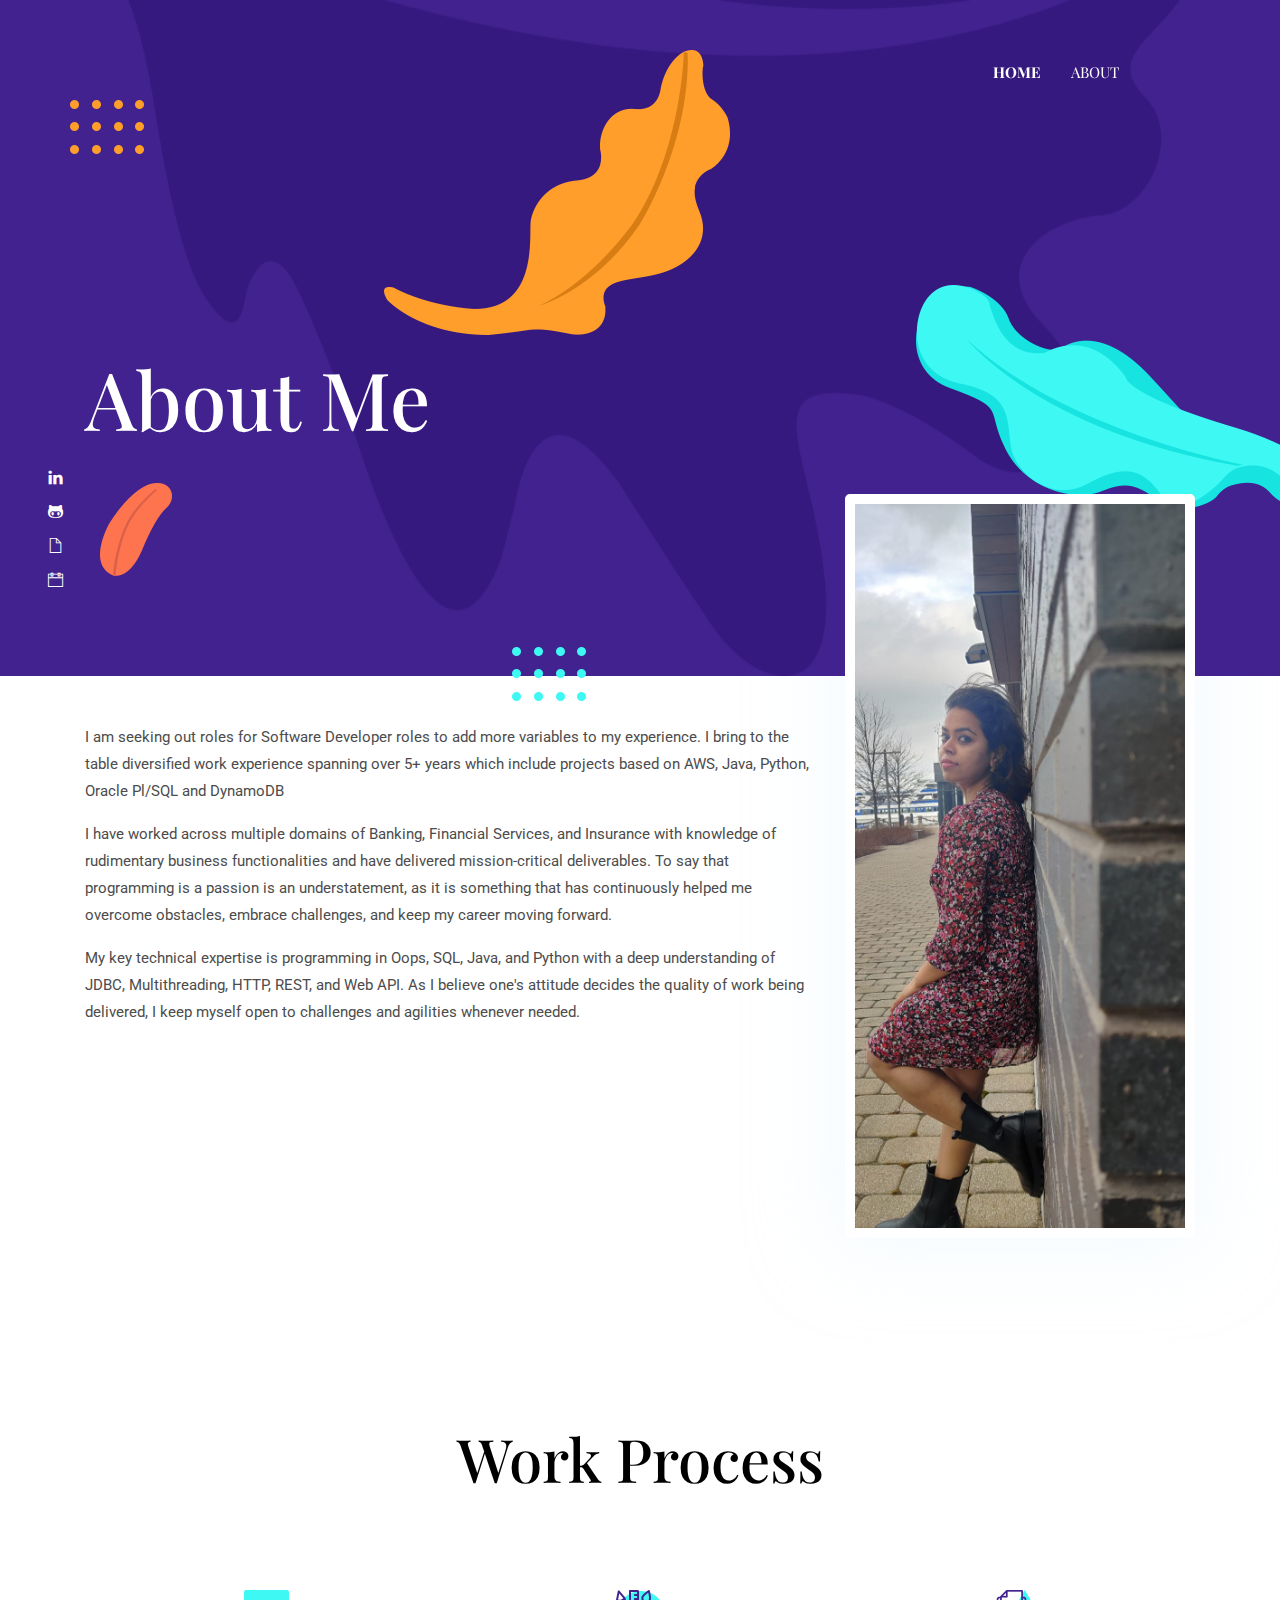
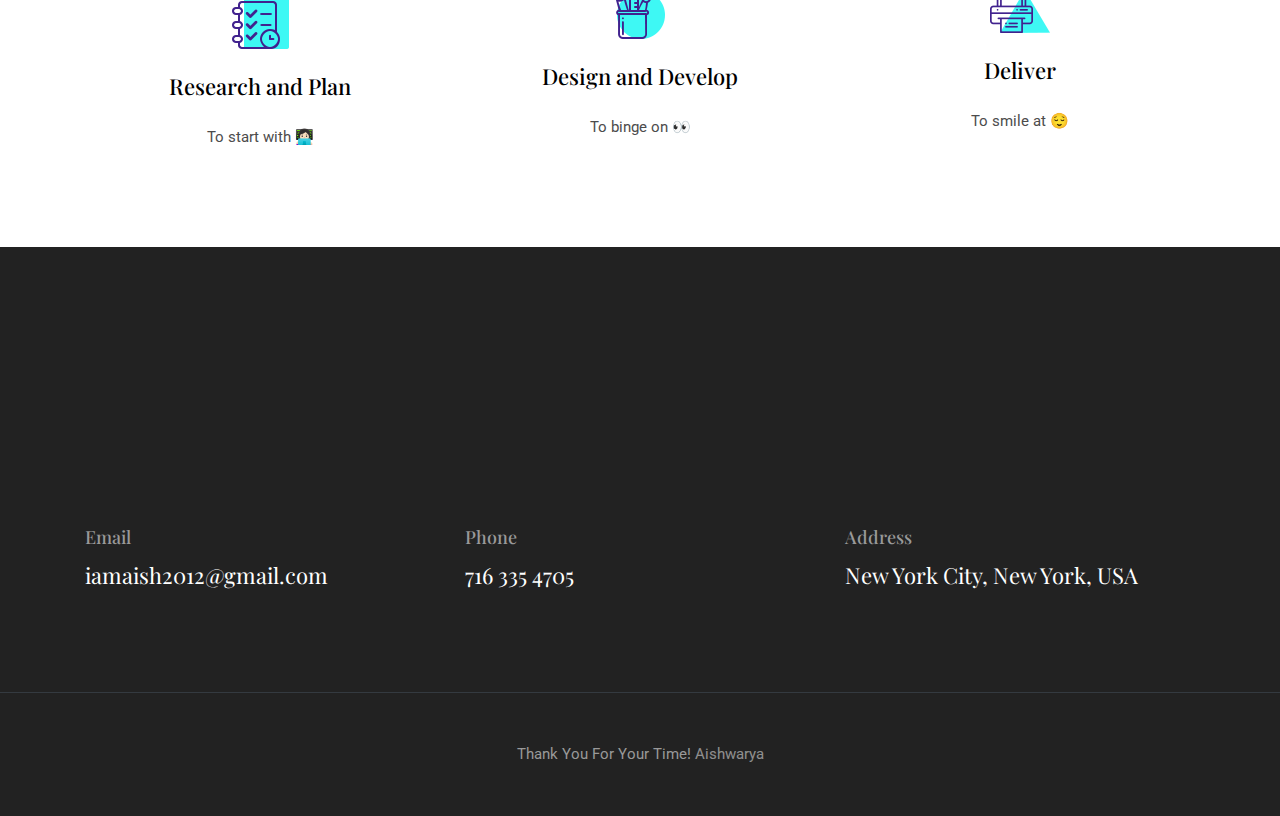
==== commit 76e3fe76: "Update about.html" ====
--- a/about.html
+++ b/about.html
@@ -110,8 +110,8 @@
     <div class="row">
       <div class="col-md-8">
         <p>I am seeking out roles for Software Developer roles to add more variables to my experience. 
-         I bring to the table diversified work experience spanning over 4+ years which include projects based on 
-         Java, Python, and Oracle Pl/SQL.</p>
+         I bring to the table diversified work experience spanning over 5+ years which include projects based on AWS, 
+         Java, Python, Oracle Pl/SQL and DynamoDB</p>
         <p>I have worked across multiple domains of Banking, Financial Services, and Insurance with knowledge of 
          rudimentary business functionalities and have delivered mission-critical deliverables. To say that 
          programming is a passion is an understatement, as it is something that has continuously helped me 
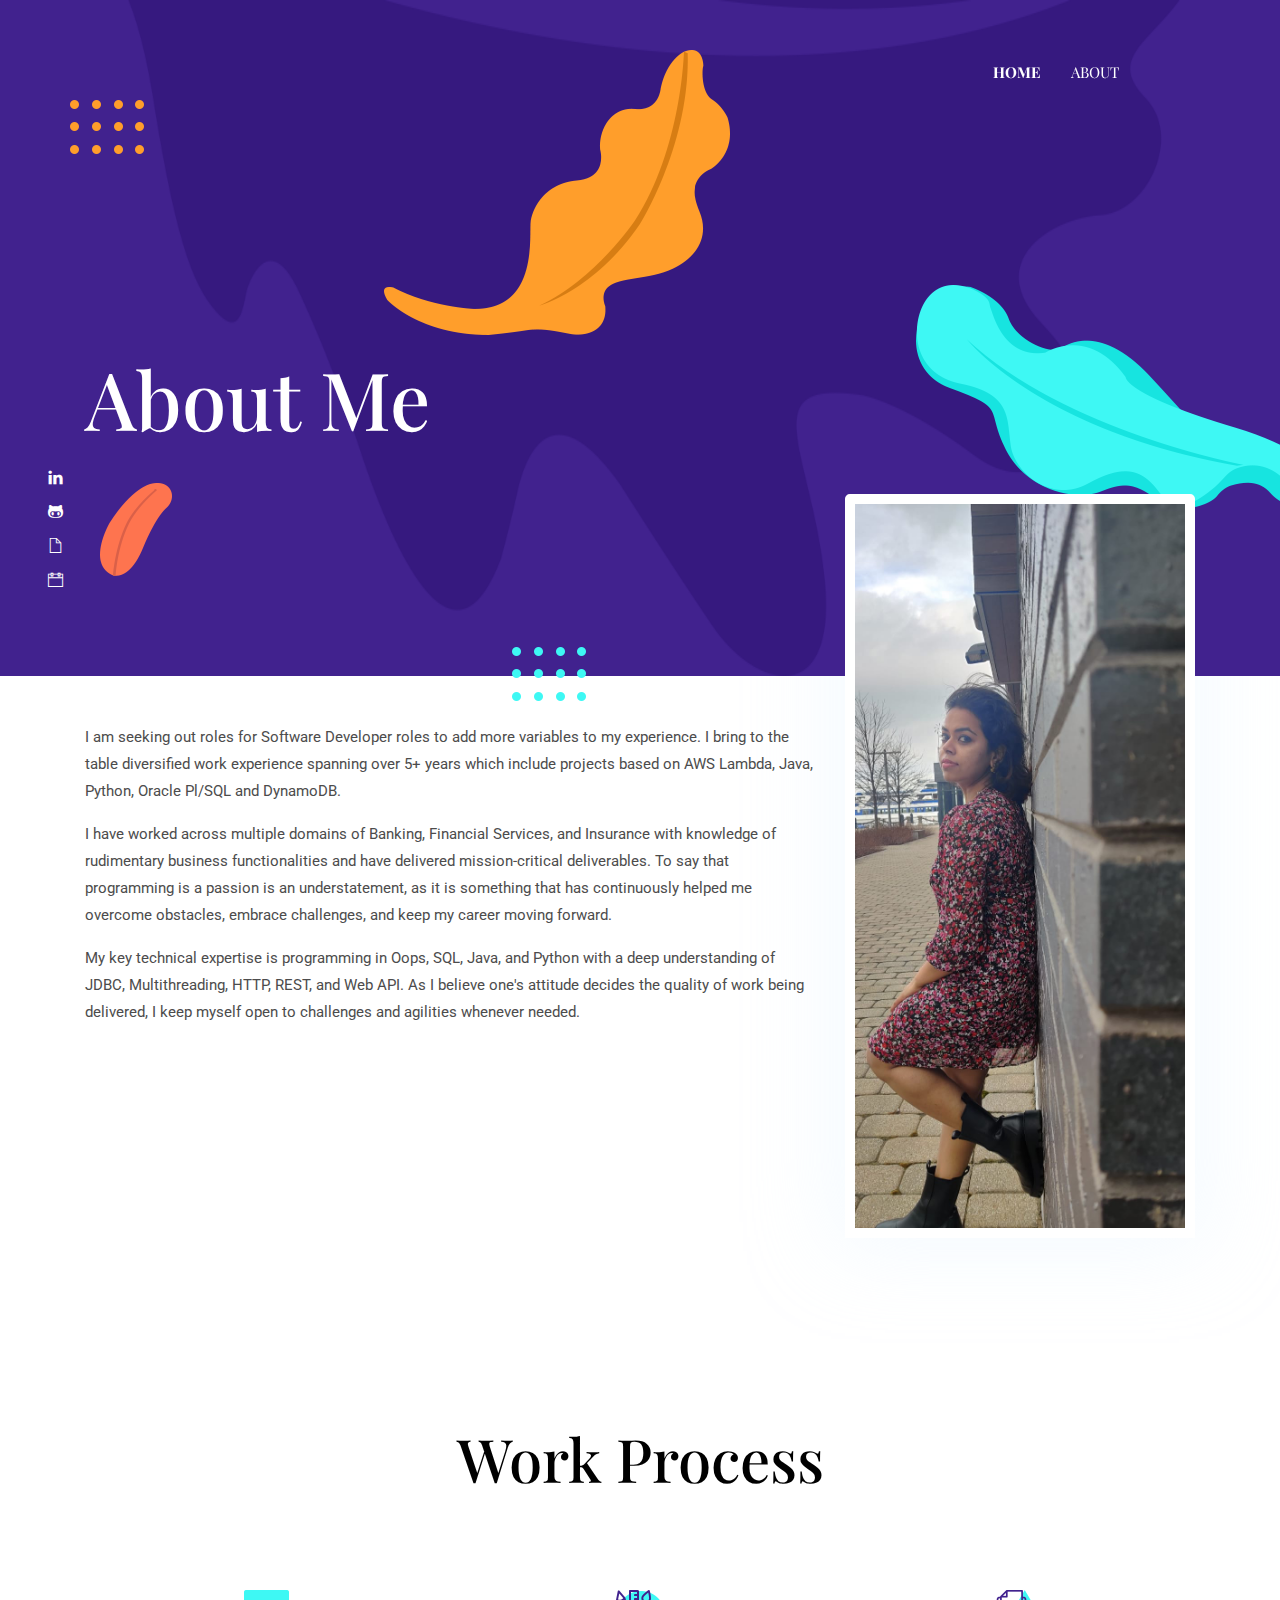
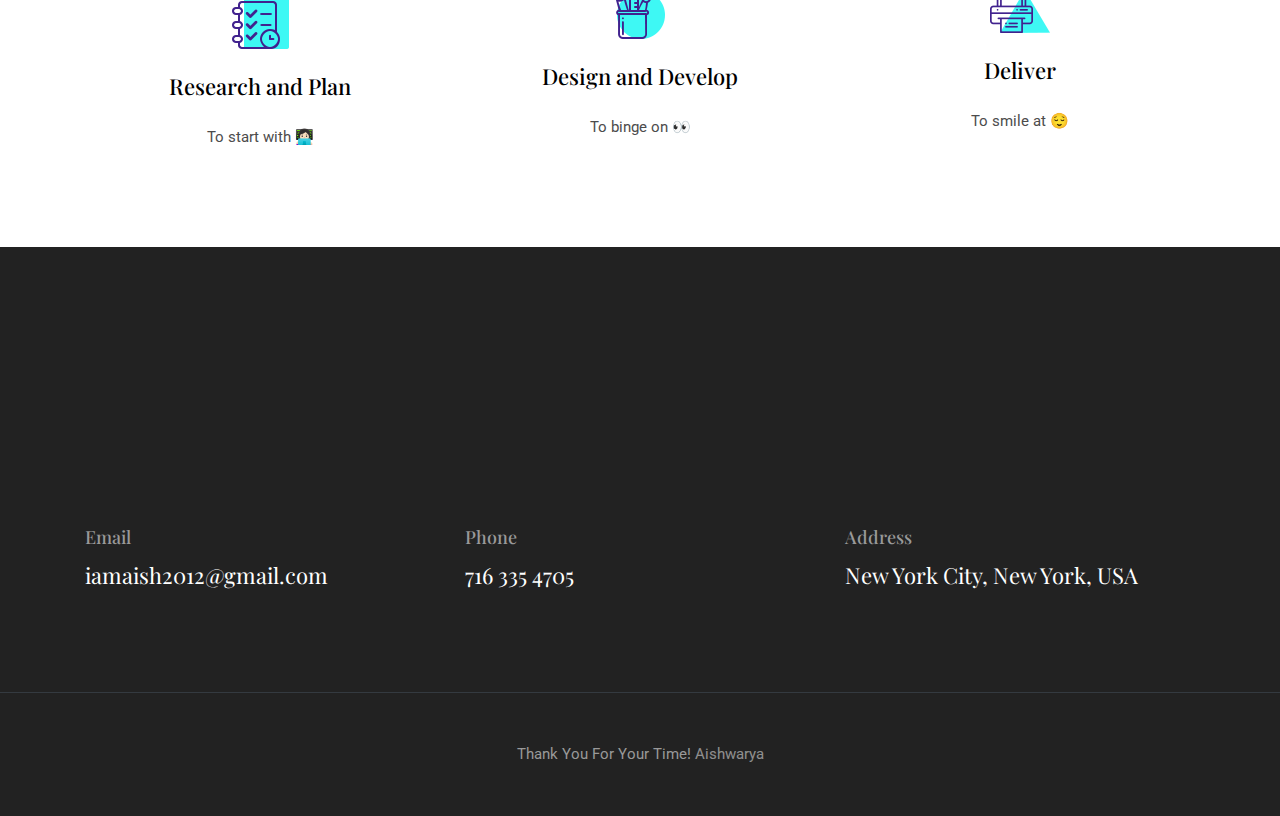
==== commit 908d3fee: "Update about.html" ====
--- a/about.html
+++ b/about.html
@@ -110,8 +110,8 @@
     <div class="row">
       <div class="col-md-8">
         <p>I am seeking out roles for Software Developer roles to add more variables to my experience. 
-         I bring to the table diversified work experience spanning over 5+ years which include projects based on AWS, 
-         Java, Python, Oracle Pl/SQL and DynamoDB</p>
+         I bring to the table diversified work experience spanning over 5+ years which include projects based on AWS Lambda, 
+         Java, Python, Oracle Pl/SQL and DynamoDB.</p>
         <p>I have worked across multiple domains of Banking, Financial Services, and Insurance with knowledge of 
          rudimentary business functionalities and have delivered mission-critical deliverables. To say that 
          programming is a passion is an understatement, as it is something that has continuously helped me 
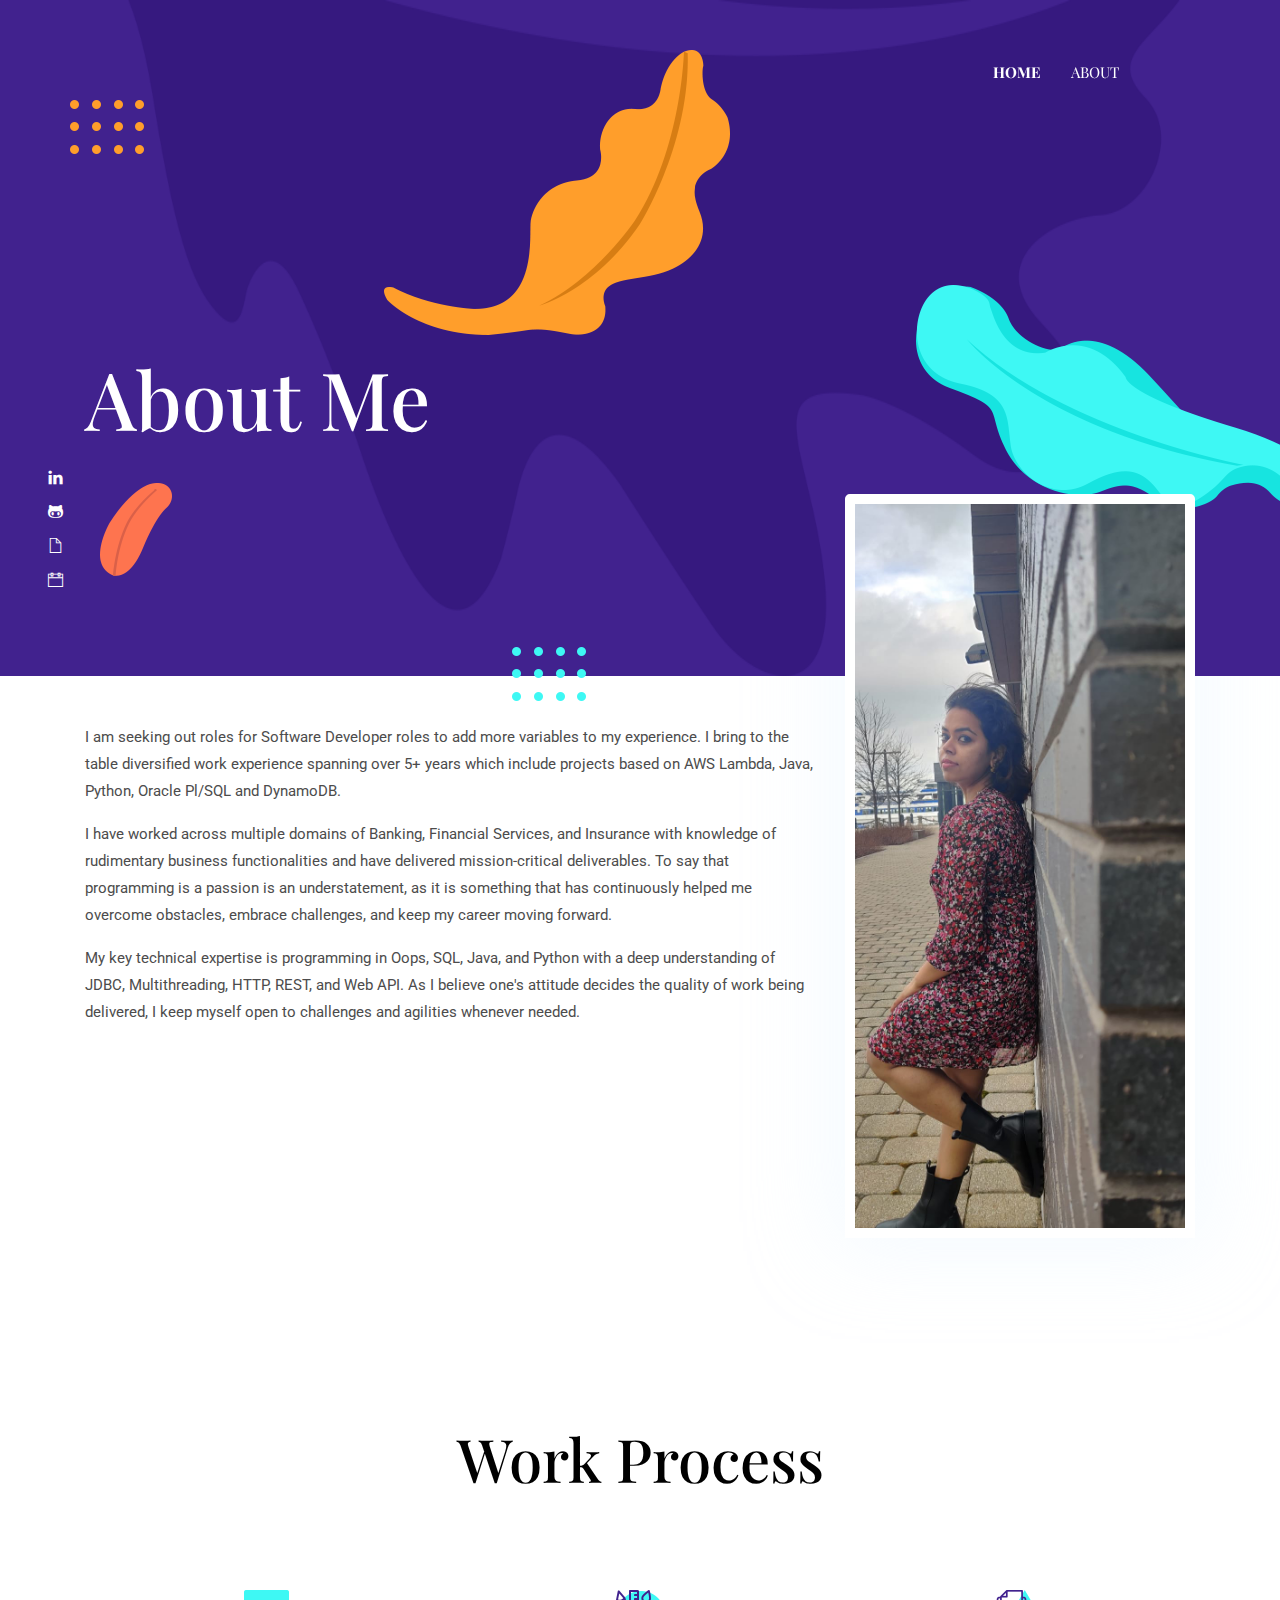
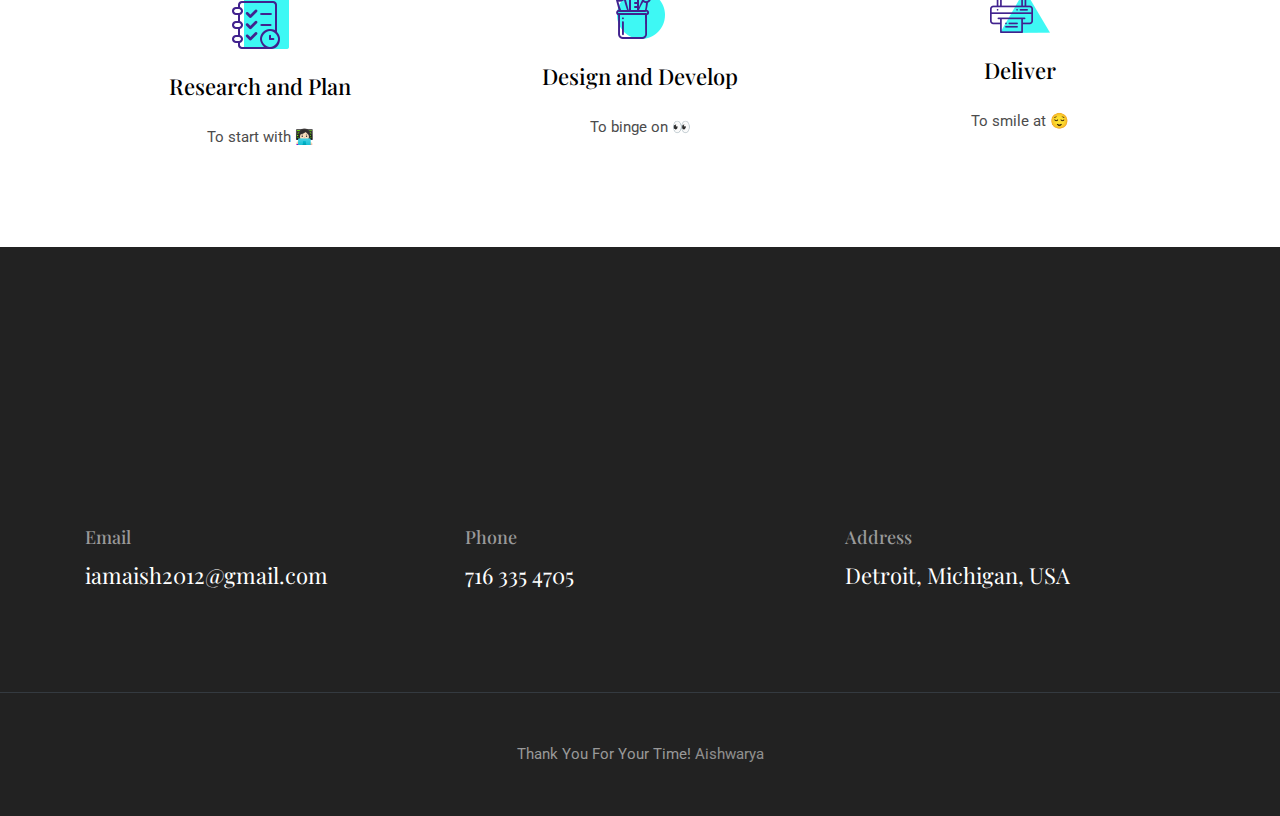
==== commit dd0a7e36: "Update about.html" ====
--- a/about.html
+++ b/about.html
@@ -174,7 +174,7 @@
         </div>
         <div class="col-md-4">
           <h5 class="text-light">Address</h5>
-          <p class="text-white paragraph-lg font-secondary">New York City, New York, USA</p>
+          <p class="text-white paragraph-lg font-secondary">Detroit, Michigan, USA</p>
         </div>
       </div>
     </div>
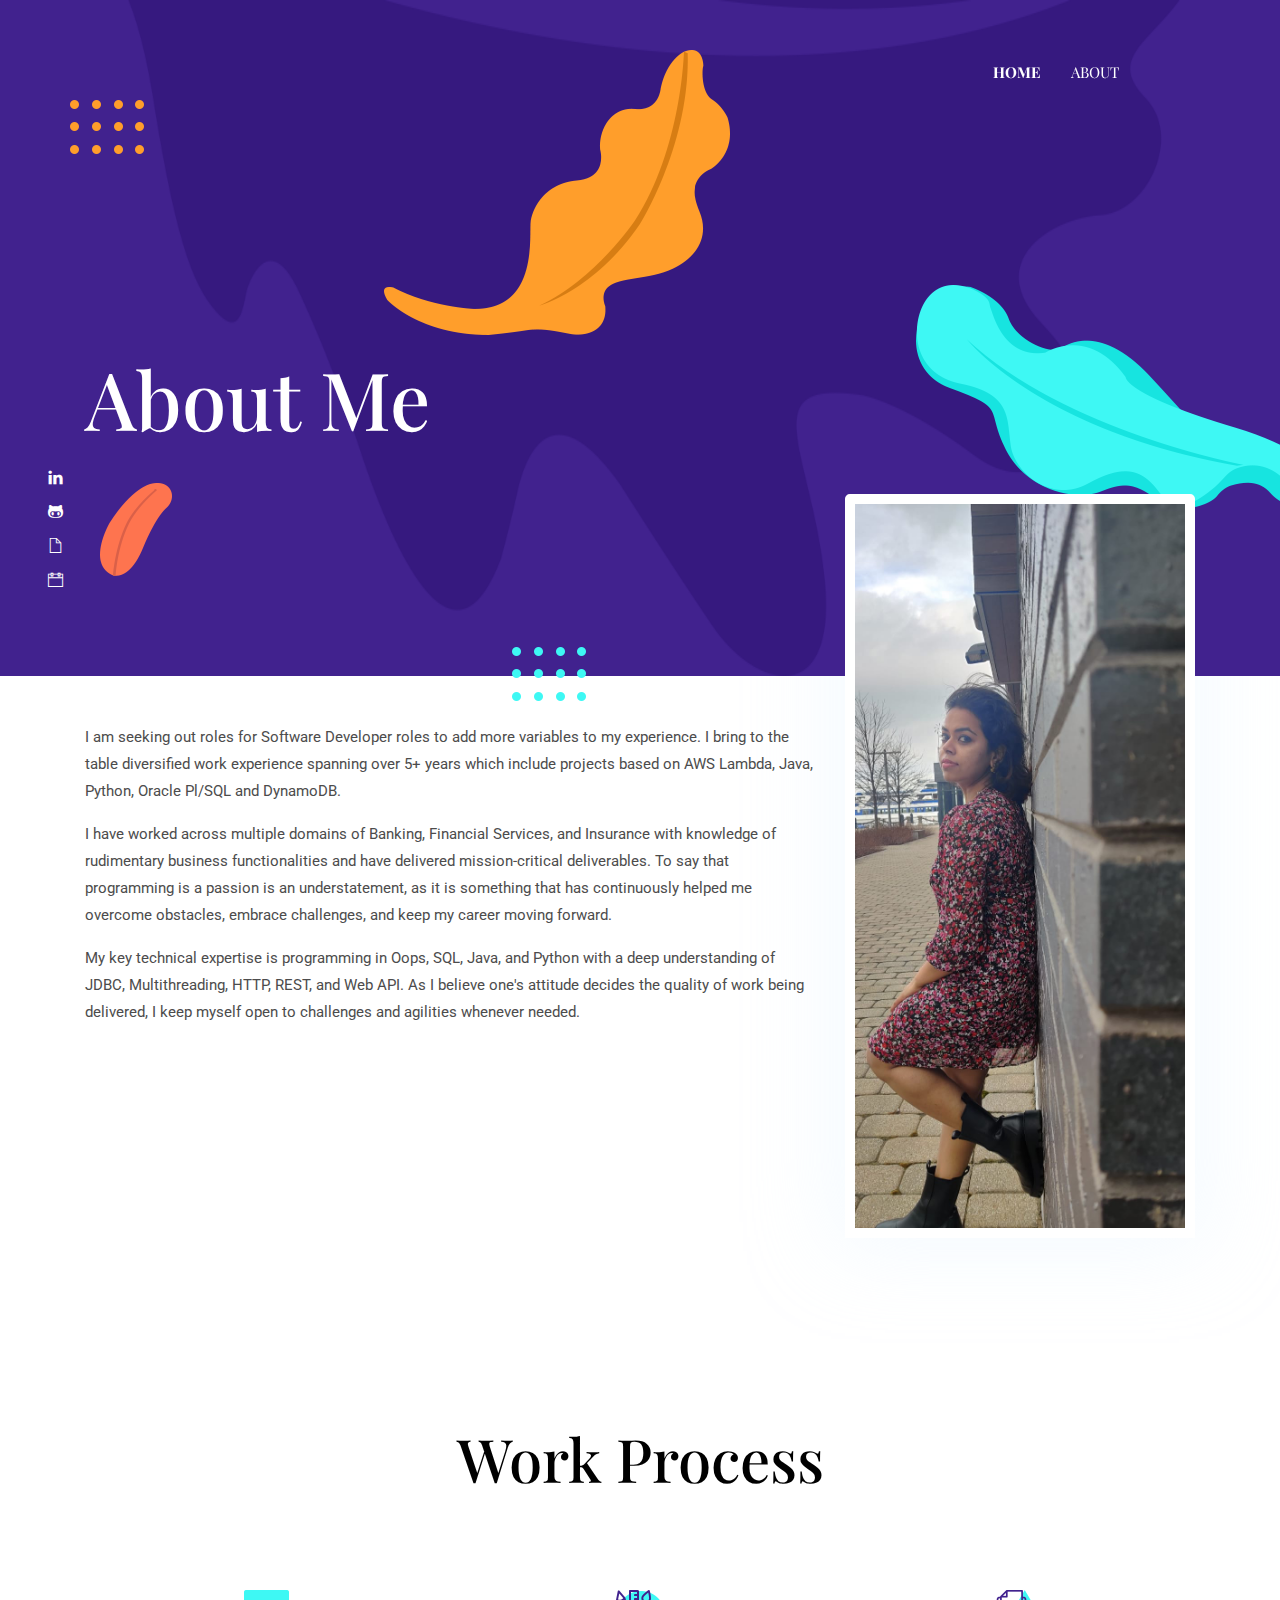
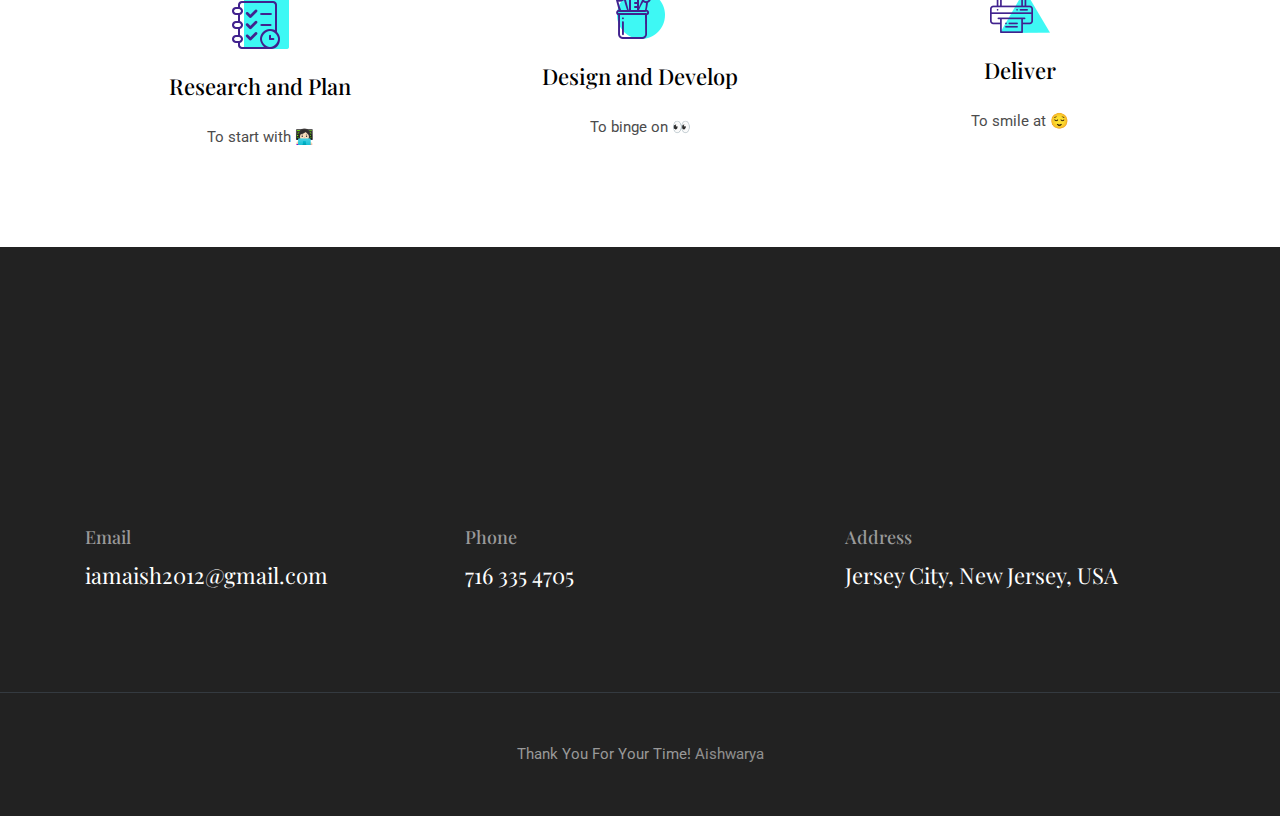
==== commit 3237b915: "Update about.html" ====
--- a/about.html
+++ b/about.html
@@ -174,7 +174,7 @@
         </div>
         <div class="col-md-4">
           <h5 class="text-light">Address</h5>
-          <p class="text-white paragraph-lg font-secondary">Detroit, Michigan, USA</p>
+          <p class="text-white paragraph-lg font-secondary">Jersey City, New Jersey, USA</p>
         </div>
       </div>
     </div>
